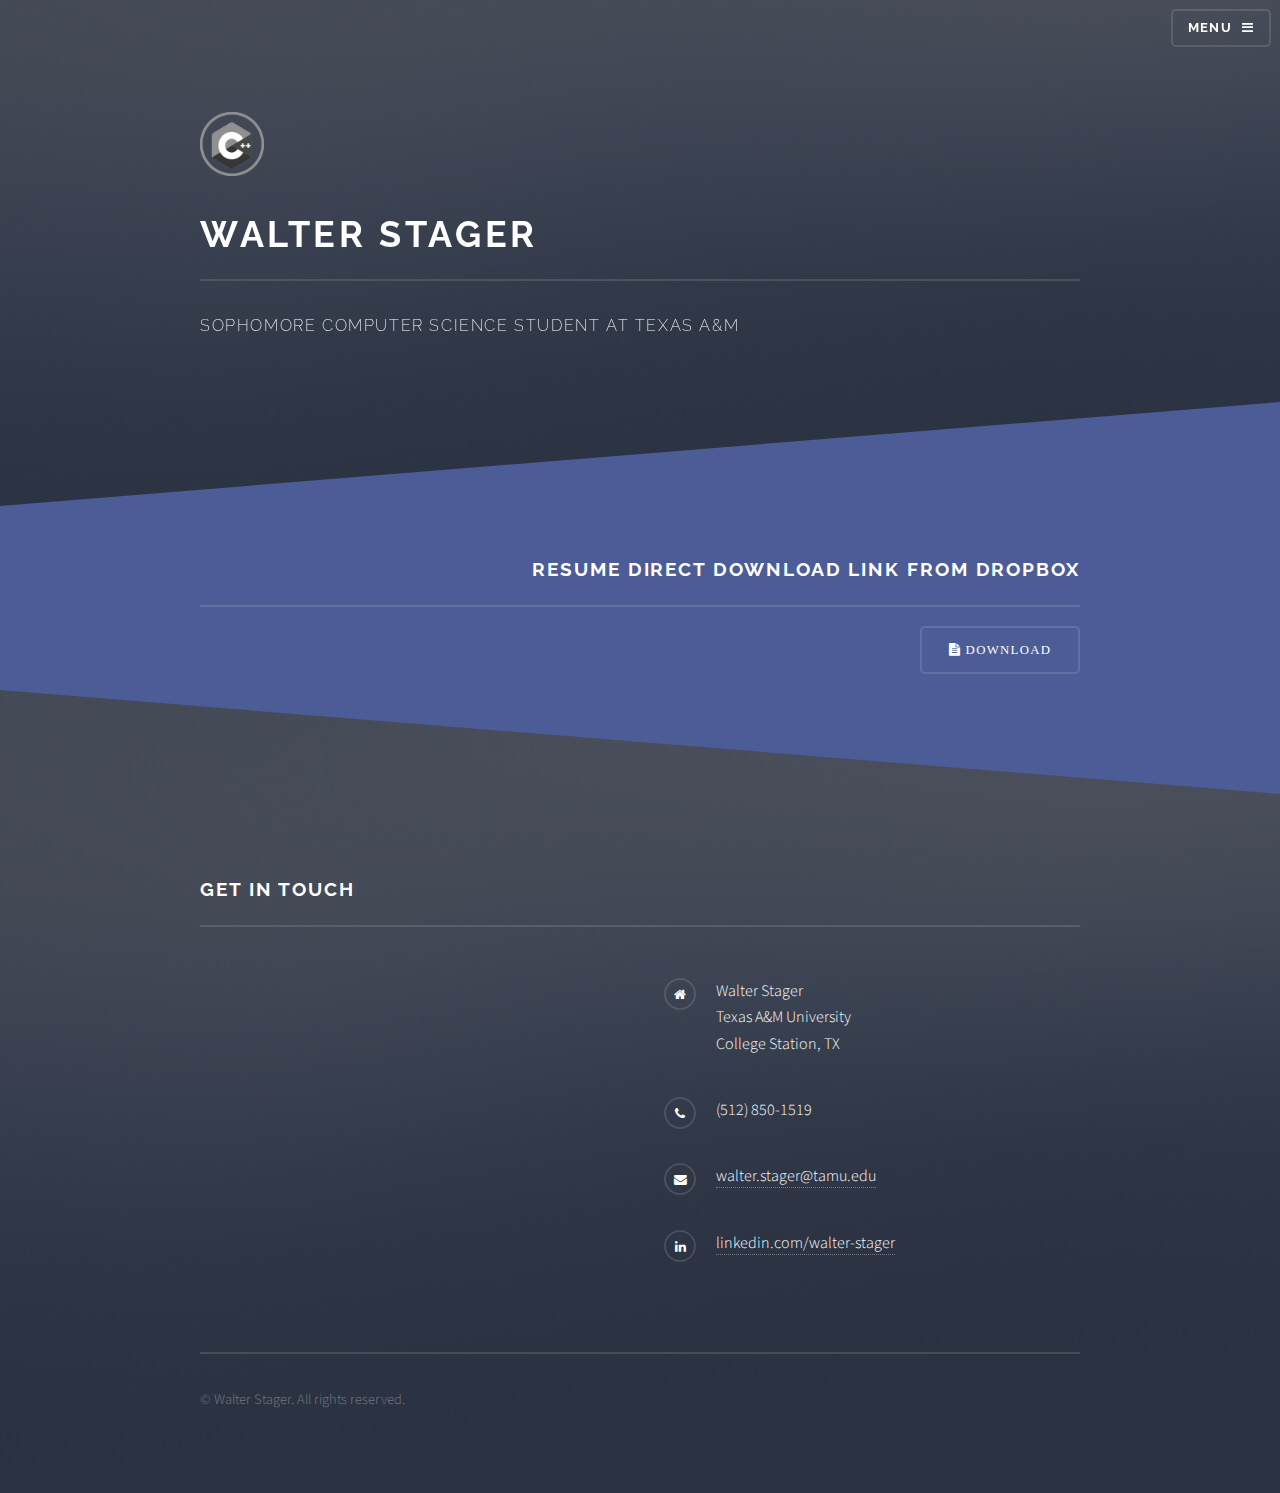
==== index.html @ 3339b9d9 "Updated for sophomore year" ====
<!DOCTYPE HTML>

<html>
	<head>
		<title>Walter Stager</title>
		<meta charset="utf-8" />
		<meta name="viewport" content="width=device-width, initial-scale=1" />
		<!--[if lte IE 8]><script src="assets/js/ie/html5shiv.js"></script><![endif]-->
		<link rel="stylesheet" href="assets/css/main.css" />
		<!--[if lte IE 9]><link rel="stylesheet" href="assets/css/ie9.css" /><![endif]-->
		<!--[if lte IE 8]><link rel="stylesheet" href="assets/css/ie8.css" /><![endif]-->
	</head>
	<body>

		<!-- Page Wrapper -->
			<div id="page-wrapper">

				<!-- Header -->
					<header id="header" class="alt">
						<h1><a href="index.html"></a></h1>
						<nav>
							<a href="#menu">Menu</a>
						</nav>
					</header>

				<!-- Menu -->
					<nav id="menu">
						<div class="inner">
							<h2>Menu</h2>
							<ul class="links">
								<li><a href="index.html">Home</a></li>
								<li><a href="resume.html">Online Resume</a></li>
								<li><a href="pictures.html">Pictures</a></li>
								<li><a href="elements.html">Elements</a></li>
							</ul>
							<a href="#" class="close">Close</a>
						</div>
					</nav>

				<!-- Banner -->
					<section id="banner">
						<div class="inner">
							<div class="logo"><span class="image"><img src="images/icon.png" alt="" height="64" width="64" ></span></div>
							<h2>Walter Stager</h2>
							<p>Sophomore Computer Science Student at Texas A&amp;M</p>
						</div>
					</section>

				
					<!-- Wrapper -->
						<section id="wrapper"> 

						<!-- One --> 
							<section id="one" class="wrapper spotlight style1">
								<div class="inner">
									<div class="content">
										<h2 class="major">Resume direct download link from dropbox</h2>
										
										<a href="https://www.dropbox.com/s/69go8kxnrfu80gd/170811%20Resume%20W%20Stager.pdf?dl=1" class="button"> <i class="fa fa-file-text" aria-hidden="false"> Download</i></i></a>
									</div>
								</div>
						</section>


					</section>


				<!-- Footer -->
					<section id="footer">
						<div class="inner">
							<h2 class="major">Get in touch</h2>
							<p></p>
							<form method="post" action="#">
<!--								<div class="field">
									<label for="name">Name</label>
									<input type="text" name="name" id="name" />
								</div>
								<div class="field">
									<label for="email">Email</label>
									<input type="email" name="email" id="email" />
								</div>
								<div class="field">
									<label for="message">Message</label>
									<textarea name="message" id="message" rows="4"></textarea>
								</div>
								<ul class="actions">
									<li><input type="submit" value="Send Message" /></li>
								</ul>
-->
							</form>
							
							<ul class="contact">
								<li class="fa-home">
									Walter Stager<br />
									Texas A&amp;M University <br />
									College Station, TX
								</li>
								<li class="fa-phone">(512) 850-1519</li>
								<li class="fa-envelope"><a href="#">walter.stager@tamu.edu</a></li>
								<li class="fa-linkedin"><a href="https://www.linkedin.com/in/walter-stager-b5a2b713b/">linkedin.com/walter-stager</a></li>
							</ul>
							<ul class="copyright">
								<li>&copy; Walter Stager. All rights reserved.</li>
							</ul>
						</div>
					</section>

			</div>

		<!-- Scripts -->
			<script src="assets/js/skel.min.js"></script>
			<script src="assets/js/jquery.min.js"></script>
			<script src="assets/js/jquery.scrollex.min.js"></script>
			<script src="assets/js/util.js"></script>
			<!--[if lte IE 8]><script src="assets/js/ie/respond.min.js"></script><![endif]-->
			<script src="assets/js/main.js"></script>

	</body>
</html>
---- assets/css/main.css ----
@import url(font-awesome.min.css);
@import url("https://fonts.googleapis.com/css?family=Raleway:200,700|Source+Sans+Pro:300,600,300italic,600italic");

/*
	Solid State by HTML5 UP
	html5up.net | @ajlkn
	Free for personal and commercial use under the CCA 3.0 license (html5up.net/license)
*/

/* Reset */

	html, body, div, span, applet, object, iframe, h1, h2, h3, h4, h5, h6, p, blockquote, pre, a, abbr, acronym, address, big, cite, code, del, dfn, em, img, ins, kbd, q, s, samp, small, strike, strong, sub, sup, tt, var, b, u, i, center, dl, dt, dd, ol, ul, li, fieldset, form, label, legend, table, caption, tbody, tfoot, thead, tr, th, td, article, aside, canvas, details, embed, figure, figcaption, footer, header, hgroup, menu, nav, output, ruby, section, summary, time, mark, audio, video {
		margin: 0;
		padding: 0;
		border: 0;
		font-size: 100%;
		font: inherit;
		vertical-align: baseline;
	}

	article, aside, details, figcaption, figure, footer, header, hgroup, menu, nav, section {
		display: block;
	}

	body {
		line-height: 1;
	}

	ol, ul {
		list-style: none;
	}

	blockquote, q {
		quotes: none;
	}

	blockquote:before, blockquote:after, q:before, q:after {
		content: '';
		content: none;
	}

	table {
		border-collapse: collapse;
		border-spacing: 0;
	}

	body {
		-webkit-text-size-adjust: none;
	}

/* Box Model */

	*, *:before, *:after {
		-moz-box-sizing: border-box;
		-webkit-box-sizing: border-box;
		box-sizing: border-box;
	}

/* Grid */

	.row {
		border-bottom: solid 1px transparent;
		-moz-box-sizing: border-box;
		-webkit-box-sizing: border-box;
		box-sizing: border-box;
	}

	.row > * {
		float: left;
		-moz-box-sizing: border-box;
		-webkit-box-sizing: border-box;
		box-sizing: border-box;
	}

	.row:after, .row:before {
		content: '';
		display: block;
		clear: both;
		height: 0;
	}

	.row.uniform > * > :first-child {
		margin-top: 0;
	}

	.row.uniform > * > :last-child {
		margin-bottom: 0;
	}

	.row.\30 \25 > * {
		padding: 0 0 0 0em;
	}

	.row.\30 \25 {
		margin: 0 0 -1px 0em;
	}

	.row.uniform.\30 \25 > * {
		padding: 0em 0 0 0em;
	}

	.row.uniform.\30 \25 {
		margin: 0em 0 -1px 0em;
	}

	.row > * {
		padding: 0 0 0 1.75em;
	}

	.row {
		margin: 0 0 -1px -1.75em;
	}

	.row.uniform > * {
		padding: 1.75em 0 0 1.75em;
	}

	.row.uniform {
		margin: -1.75em 0 -1px -1.75em;
	}

	.row.\32 00\25 > * {
		padding: 0 0 0 3.5em;
	}

	.row.\32 00\25 {
		margin: 0 0 -1px -3.5em;
	}

	.row.uniform.\32 00\25 > * {
		padding: 3.5em 0 0 3.5em;
	}

	.row.uniform.\32 00\25 {
		margin: -3.5em 0 -1px -3.5em;
	}

	.row.\31 50\25 > * {
		padding: 0 0 0 2.625em;
	}

	.row.\31 50\25 {
		margin: 0 0 -1px -2.625em;
	}

	.row.uniform.\31 50\25 > * {
		padding: 2.625em 0 0 2.625em;
	}

	.row.uniform.\31 50\25 {
		margin: -2.625em 0 -1px -2.625em;
	}

	.row.\35 0\25 > * {
		padding: 0 0 0 0.875em;
	}

	.row.\35 0\25 {
		margin: 0 0 -1px -0.875em;
	}

	.row.uniform.\35 0\25 > * {
		padding: 0.875em 0 0 0.875em;
	}

	.row.uniform.\35 0\25 {
		margin: -0.875em 0 -1px -0.875em;
	}

	.row.\32 5\25 > * {
		padding: 0 0 0 0.4375em;
	}

	.row.\32 5\25 {
		margin: 0 0 -1px -0.4375em;
	}

	.row.uniform.\32 5\25 > * {
		padding: 0.4375em 0 0 0.4375em;
	}

	.row.uniform.\32 5\25 {
		margin: -0.4375em 0 -1px -0.4375em;
	}

	.\31 2u, .\31 2u\24 {
		width: 100%;
		clear: none;
		margin-left: 0;
	}

	.\31 1u, .\31 1u\24 {
		width: 91.6666666667%;
		clear: none;
		margin-left: 0;
	}

	.\31 0u, .\31 0u\24 {
		width: 83.3333333333%;
		clear: none;
		margin-left: 0;
	}

	.\39 u, .\39 u\24 {
		width: 75%;
		clear: none;
		margin-left: 0;
	}

	.\38 u, .\38 u\24 {
		width: 66.6666666667%;
		clear: none;
		margin-left: 0;
	}

	.\37 u, .\37 u\24 {
		width: 58.3333333333%;
		clear: none;
		margin-left: 0;
	}

	.\36 u, .\36 u\24 {
		width: 50%;
		clear: none;
		margin-left: 0;
	}

	.\35 u, .\35 u\24 {
		width: 41.6666666667%;
		clear: none;
		margin-left: 0;
	}

	.\34 u, .\34 u\24 {
		width: 33.3333333333%;
		clear: none;
		margin-left: 0;
	}

	.\33 u, .\33 u\24 {
		width: 25%;
		clear: none;
		margin-left: 0;
	}

	.\32 u, .\32 u\24 {
		width: 16.6666666667%;
		clear: none;
		margin-left: 0;
	}

	.\31 u, .\31 u\24 {
		width: 8.3333333333%;
		clear: none;
		margin-left: 0;
	}

	.\31 2u\24 + *,
	.\31 1u\24 + *,
	.\31 0u\24 + *,
	.\39 u\24 + *,
	.\38 u\24 + *,
	.\37 u\24 + *,
	.\36 u\24 + *,
	.\35 u\24 + *,
	.\34 u\24 + *,
	.\33 u\24 + *,
	.\32 u\24 + *,
	.\31 u\24 + * {
		clear: left;
	}

	.\-11u {
		margin-left: 91.66667%;
	}

	.\-10u {
		margin-left: 83.33333%;
	}

	.\-9u {
		margin-left: 75%;
	}

	.\-8u {
		margin-left: 66.66667%;
	}

	.\-7u {
		margin-left: 58.33333%;
	}

	.\-6u {
		margin-left: 50%;
	}

	.\-5u {
		margin-left: 41.66667%;
	}

	.\-4u {
		margin-left: 33.33333%;
	}

	.\-3u {
		margin-left: 25%;
	}

	.\-2u {
		margin-left: 16.66667%;
	}

	.\-1u {
		margin-left: 8.33333%;
	}

	@media screen and (max-width: 1680px) {

		.row > * {
			padding: 0 0 0 1.75em;
		}

		.row {
			margin: 0 0 -1px -1.75em;
		}

		.row.uniform > * {
			padding: 1.75em 0 0 1.75em;
		}

		.row.uniform {
			margin: -1.75em 0 -1px -1.75em;
		}

		.row.\32 00\25 > * {
			padding: 0 0 0 3.5em;
		}

		.row.\32 00\25 {
			margin: 0 0 -1px -3.5em;
		}

		.row.uniform.\32 00\25 > * {
			padding: 3.5em 0 0 3.5em;
		}

		.row.uniform.\32 00\25 {
			margin: -3.5em 0 -1px -3.5em;
		}

		.row.\31 50\25 > * {
			padding: 0 0 0 2.625em;
		}

		.row.\31 50\25 {
			margin: 0 0 -1px -2.625em;
		}

		.row.uniform.\31 50\25 > * {
			padding: 2.625em 0 0 2.625em;
		}

		.row.uniform.\31 50\25 {
			margin: -2.625em 0 -1px -2.625em;
		}

		.row.\35 0\25 > * {
			padding: 0 0 0 0.875em;
		}

		.row.\35 0\25 {
			margin: 0 0 -1px -0.875em;
		}

		.row.uniform.\35 0\25 > * {
			padding: 0.875em 0 0 0.875em;
		}

		.row.uniform.\35 0\25 {
			margin: -0.875em 0 -1px -0.875em;
		}

		.row.\32 5\25 > * {
			padding: 0 0 0 0.4375em;
		}

		.row.\32 5\25 {
			margin: 0 0 -1px -0.4375em;
		}

		.row.uniform.\32 5\25 > * {
			padding: 0.4375em 0 0 0.4375em;
		}

		.row.uniform.\32 5\25 {
			margin: -0.4375em 0 -1px -0.4375em;
		}

		.\31 2u\28xlarge\29, .\31 2u\24\28xlarge\29 {
			width: 100%;
			clear: none;
			margin-left: 0;
		}

		.\31 1u\28xlarge\29, .\31 1u\24\28xlarge\29 {
			width: 91.6666666667%;
			clear: none;
			margin-left: 0;
		}

		.\31 0u\28xlarge\29, .\31 0u\24\28xlarge\29 {
			width: 83.3333333333%;
			clear: none;
			margin-left: 0;
		}

		.\39 u\28xlarge\29, .\39 u\24\28xlarge\29 {
			width: 75%;
			clear: none;
			margin-left: 0;
		}

		.\38 u\28xlarge\29, .\38 u\24\28xlarge\29 {
			width: 66.6666666667%;
			clear: none;
			margin-left: 0;
		}

		.\37 u\28xlarge\29, .\37 u\24\28xlarge\29 {
			width: 58.3333333333%;
			clear: none;
			margin-left: 0;
		}

		.\36 u\28xlarge\29, .\36 u\24\28xlarge\29 {
			width: 50%;
			clear: none;
			margin-left: 0;
		}

		.\35 u\28xlarge\29, .\35 u\24\28xlarge\29 {
			width: 41.6666666667%;
			clear: none;
			margin-left: 0;
		}

		.\34 u\28xlarge\29, .\34 u\24\28xlarge\29 {
			width: 33.3333333333%;
			clear: none;
			margin-left: 0;
		}

		.\33 u\28xlarge\29, .\33 u\24\28xlarge\29 {
			width: 25%;
			clear: none;
			margin-left: 0;
		}

		.\32 u\28xlarge\29, .\32 u\24\28xlarge\29 {
			width: 16.6666666667%;
			clear: none;
			margin-left: 0;
		}

		.\31 u\28xlarge\29, .\31 u\24\28xlarge\29 {
			width: 8.3333333333%;
			clear: none;
			margin-left: 0;
		}

		.\31 2u\24\28xlarge\29 + *,
		.\31 1u\24\28xlarge\29 + *,
		.\31 0u\24\28xlarge\29 + *,
		.\39 u\24\28xlarge\29 + *,
		.\38 u\24\28xlarge\29 + *,
		.\37 u\24\28xlarge\29 + *,
		.\36 u\24\28xlarge\29 + *,
		.\35 u\24\28xlarge\29 + *,
		.\34 u\24\28xlarge\29 + *,
		.\33 u\24\28xlarge\29 + *,
		.\32 u\24\28xlarge\29 + *,
		.\31 u\24\28xlarge\29 + * {
			clear: left;
		}

		.\-11u\28xlarge\29 {
			margin-left: 91.66667%;
		}

		.\-10u\28xlarge\29 {
			margin-left: 83.33333%;
		}

		.\-9u\28xlarge\29 {
			margin-left: 75%;
		}

		.\-8u\28xlarge\29 {
			margin-left: 66.66667%;
		}

		.\-7u\28xlarge\29 {
			margin-left: 58.33333%;
		}

		.\-6u\28xlarge\29 {
			margin-left: 50%;
		}

		.\-5u\28xlarge\29 {
			margin-left: 41.66667%;
		}

		.\-4u\28xlarge\29 {
			margin-left: 33.33333%;
		}

		.\-3u\28xlarge\29 {
			margin-left: 25%;
		}

		.\-2u\28xlarge\29 {
			margin-left: 16.66667%;
		}

		.\-1u\28xlarge\29 {
			margin-left: 8.33333%;
		}

	}

	@media screen and (max-width: 1280px) {

		.row > * {
			padding: 0 0 0 1.75em;
		}

		.row {
			margin: 0 0 -1px -1.75em;
		}

		.row.uniform > * {
			padding: 1.75em 0 0 1.75em;
		}

		.row.uniform {
			margin: -1.75em 0 -1px -1.75em;
		}

		.row.\32 00\25 > * {
			padding: 0 0 0 3.5em;
		}

		.row.\32 00\25 {
			margin: 0 0 -1px -3.5em;
		}

		.row.uniform.\32 00\25 > * {
			padding: 3.5em 0 0 3.5em;
		}

		.row.uniform.\32 00\25 {
			margin: -3.5em 0 -1px -3.5em;
		}

		.row.\31 50\25 > * {
			padding: 0 0 0 2.625em;
		}

		.row.\31 50\25 {
			margin: 0 0 -1px -2.625em;
		}

		.row.uniform.\31 50\25 > * {
			padding: 2.625em 0 0 2.625em;
		}

		.row.uniform.\31 50\25 {
			margin: -2.625em 0 -1px -2.625em;
		}

		.row.\35 0\25 > * {
			padding: 0 0 0 0.875em;
		}

		.row.\35 0\25 {
			margin: 0 0 -1px -0.875em;
		}

		.row.uniform.\35 0\25 > * {
			padding: 0.875em 0 0 0.875em;
		}

		.row.uniform.\35 0\25 {
			margin: -0.875em 0 -1px -0.875em;
		}

		.row.\32 5\25 > * {
			padding: 0 0 0 0.4375em;
		}

		.row.\32 5\25 {
			margin: 0 0 -1px -0.4375em;
		}

		.row.uniform.\32 5\25 > * {
			padding: 0.4375em 0 0 0.4375em;
		}

		.row.uniform.\32 5\25 {
			margin: -0.4375em 0 -1px -0.4375em;
		}

		.\31 2u\28large\29, .\31 2u\24\28large\29 {
			width: 100%;
			clear: none;
			margin-left: 0;
		}

		.\31 1u\28large\29, .\31 1u\24\28large\29 {
			width: 91.6666666667%;
			clear: none;
			margin-left: 0;
		}

		.\31 0u\28large\29, .\31 0u\24\28large\29 {
			width: 83.3333333333%;
			clear: none;
			margin-left: 0;
		}

		.\39 u\28large\29, .\39 u\24\28large\29 {
			width: 75%;
			clear: none;
			margin-left: 0;
		}

		.\38 u\28large\29, .\38 u\24\28large\29 {
			width: 66.6666666667%;
			clear: none;
			margin-left: 0;
		}

		.\37 u\28large\29, .\37 u\24\28large\29 {
			width: 58.3333333333%;
			clear: none;
			margin-left: 0;
		}

		.\36 u\28large\29, .\36 u\24\28large\29 {
			width: 50%;
			clear: none;
			margin-left: 0;
		}

		.\35 u\28large\29, .\35 u\24\28large\29 {
			width: 41.6666666667%;
			clear: none;
			margin-left: 0;
		}

		.\34 u\28large\29, .\34 u\24\28large\29 {
			width: 33.3333333333%;
			clear: none;
			margin-left: 0;
		}

		.\33 u\28large\29, .\33 u\24\28large\29 {
			width: 25%;
			clear: none;
			margin-left: 0;
		}

		.\32 u\28large\29, .\32 u\24\28large\29 {
			width: 16.6666666667%;
			clear: none;
			margin-left: 0;
		}

		.\31 u\28large\29, .\31 u\24\28large\29 {
			width: 8.3333333333%;
			clear: none;
			margin-left: 0;
		}

		.\31 2u\24\28large\29 + *,
		.\31 1u\24\28large\29 + *,
		.\31 0u\24\28large\29 + *,
		.\39 u\24\28large\29 + *,
		.\38 u\24\28large\29 + *,
		.\37 u\24\28large\29 + *,
		.\36 u\24\28large\29 + *,
		.\35 u\24\28large\29 + *,
		.\34 u\24\28large\29 + *,
		.\33 u\24\28large\29 + *,
		.\32 u\24\28large\29 + *,
		.\31 u\24\28large\29 + * {
			clear: left;
		}

		.\-11u\28large\29 {
			margin-left: 91.66667%;
		}

		.\-10u\28large\29 {
			margin-left: 83.33333%;
		}

		.\-9u\28large\29 {
			margin-left: 75%;
		}

		.\-8u\28large\29 {
			margin-left: 66.66667%;
		}

		.\-7u\28large\29 {
			margin-left: 58.33333%;
		}

		.\-6u\28large\29 {
			margin-left: 50%;
		}

		.\-5u\28large\29 {
			margin-left: 41.66667%;
		}

		.\-4u\28large\29 {
			margin-left: 33.33333%;
		}

		.\-3u\28large\29 {
			margin-left: 25%;
		}

		.\-2u\28large\29 {
			margin-left: 16.66667%;
		}

		.\-1u\28large\29 {
			margin-left: 8.33333%;
		}

	}

	@media screen and (max-width: 980px) {

		.row > * {
			padding: 0 0 0 1.75em;
		}

		.row {
			margin: 0 0 -1px -1.75em;
		}

		.row.uniform > * {
			padding: 1.75em 0 0 1.75em;
		}

		.row.uniform {
			margin: -1.75em 0 -1px -1.75em;
		}

		.row.\32 00\25 > * {
			padding: 0 0 0 3.5em;
		}

		.row.\32 00\25 {
			margin: 0 0 -1px -3.5em;
		}

		.row.uniform.\32 00\25 > * {
			padding: 3.5em 0 0 3.5em;
		}

		.row.uniform.\32 00\25 {
			margin: -3.5em 0 -1px -3.5em;
		}

		.row.\31 50\25 > * {
			padding: 0 0 0 2.625em;
		}

		.row.\31 50\25 {
			margin: 0 0 -1px -2.625em;
		}

		.row.uniform.\31 50\25 > * {
			padding: 2.625em 0 0 2.625em;
		}

		.row.uniform.\31 50\25 {
			margin: -2.625em 0 -1px -2.625em;
		}

		.row.\35 0\25 > * {
			padding: 0 0 0 0.875em;
		}

		.row.\35 0\25 {
			margin: 0 0 -1px -0.875em;
		}

		.row.uniform.\35 0\25 > * {
			padding: 0.875em 0 0 0.875em;
		}

		.row.uniform.\35 0\25 {
			margin: -0.875em 0 -1px -0.875em;
		}

		.row.\32 5\25 > * {
			padding: 0 0 0 0.4375em;
		}

		.row.\32 5\25 {
			margin: 0 0 -1px -0.4375em;
		}

		.row.uniform.\32 5\25 > * {
			padding: 0.4375em 0 0 0.4375em;
		}

		.row.uniform.\32 5\25 {
			margin: -0.4375em 0 -1px -0.4375em;
		}

		.\31 2u\28medium\29, .\31 2u\24\28medium\29 {
			width: 100%;
			clear: none;
			margin-left: 0;
		}

		.\31 1u\28medium\29, .\31 1u\24\28medium\29 {
			width: 91.6666666667%;
			clear: none;
			margin-left: 0;
		}

		.\31 0u\28medium\29, .\31 0u\24\28medium\29 {
			width: 83.3333333333%;
			clear: none;
			margin-left: 0;
		}

		.\39 u\28medium\29, .\39 u\24\28medium\29 {
			width: 75%;
			clear: none;
			margin-left: 0;
		}

		.\38 u\28medium\29, .\38 u\24\28medium\29 {
			width: 66.6666666667%;
			clear: none;
			margin-left: 0;
		}

		.\37 u\28medium\29, .\37 u\24\28medium\29 {
			width: 58.3333333333%;
			clear: none;
			margin-left: 0;
		}

		.\36 u\28medium\29, .\36 u\24\28medium\29 {
			width: 50%;
			clear: none;
			margin-left: 0;
		}

		.\35 u\28medium\29, .\35 u\24\28medium\29 {
			width: 41.6666666667%;
			clear: none;
			margin-left: 0;
		}

		.\34 u\28medium\29, .\34 u\24\28medium\29 {
			width: 33.3333333333%;
			clear: none;
			margin-left: 0;
		}

		.\33 u\28medium\29, .\33 u\24\28medium\29 {
			width: 25%;
			clear: none;
			margin-left: 0;
		}

		.\32 u\28medium\29, .\32 u\24\28medium\29 {
			width: 16.6666666667%;
			clear: none;
			margin-left: 0;
		}

		.\31 u\28medium\29, .\31 u\24\28medium\29 {
			width: 8.3333333333%;
			clear: none;
			margin-left: 0;
		}

		.\31 2u\24\28medium\29 + *,
		.\31 1u\24\28medium\29 + *,
		.\31 0u\24\28medium\29 + *,
		.\39 u\24\28medium\29 + *,
		.\38 u\24\28medium\29 + *,
		.\37 u\24\28medium\29 + *,
		.\36 u\24\28medium\29 + *,
		.\35 u\24\28medium\29 + *,
		.\34 u\24\28medium\29 + *,
		.\33 u\24\28medium\29 + *,
		.\32 u\24\28medium\29 + *,
		.\31 u\24\28medium\29 + * {
			clear: left;
		}

		.\-11u\28medium\29 {
			margin-left: 91.66667%;
		}

		.\-10u\28medium\29 {
			margin-left: 83.33333%;
		}

		.\-9u\28medium\29 {
			margin-left: 75%;
		}

		.\-8u\28medium\29 {
			margin-left: 66.66667%;
		}

		.\-7u\28medium\29 {
			margin-left: 58.33333%;
		}

		.\-6u\28medium\29 {
			margin-left: 50%;
		}

		.\-5u\28medium\29 {
			margin-left: 41.66667%;
		}

		.\-4u\28medium\29 {
			margin-left: 33.33333%;
		}

		.\-3u\28medium\29 {
			margin-left: 25%;
		}

		.\-2u\28medium\29 {
			margin-left: 16.66667%;
		}

		.\-1u\28medium\29 {
			margin-left: 8.33333%;
		}

	}

	@media screen and (max-width: 736px) {

		.row > * {
			padding: 0 0 0 1.25em;
		}

		.row {
			margin: 0 0 -1px -1.25em;
		}

		.row.uniform > * {
			padding: 1.25em 0 0 1.25em;
		}

		.row.uniform {
			margin: -1.25em 0 -1px -1.25em;
		}

		.row.\32 00\25 > * {
			padding: 0 0 0 2.5em;
		}

		.row.\32 00\25 {
			margin: 0 0 -1px -2.5em;
		}

		.row.uniform.\32 00\25 > * {
			padding: 2.5em 0 0 2.5em;
		}

		.row.uniform.\32 00\25 {
			margin: -2.5em 0 -1px -2.5em;
		}

		.row.\31 50\25 > * {
			padding: 0 0 0 1.875em;
		}

		.row.\31 50\25 {
			margin: 0 0 -1px -1.875em;
		}

		.row.uniform.\31 50\25 > * {
			padding: 1.875em 0 0 1.875em;
		}

		.row.uniform.\31 50\25 {
			margin: -1.875em 0 -1px -1.875em;
		}

		.row.\35 0\25 > * {
			padding: 0 0 0 0.625em;
		}

		.row.\35 0\25 {
			margin: 0 0 -1px -0.625em;
		}

		.row.uniform.\35 0\25 > * {
			padding: 0.625em 0 0 0.625em;
		}

		.row.uniform.\35 0\25 {
			margin: -0.625em 0 -1px -0.625em;
		}

		.row.\32 5\25 > * {
			padding: 0 0 0 0.3125em;
		}

		.row.\32 5\25 {
			margin: 0 0 -1px -0.3125em;
		}

		.row.uniform.\32 5\25 > * {
			padding: 0.3125em 0 0 0.3125em;
		}

		.row.uniform.\32 5\25 {
			margin: -0.3125em 0 -1px -0.3125em;
		}

		.\31 2u\28small\29, .\31 2u\24\28small\29 {
			width: 100%;
			clear: none;
			margin-left: 0;
		}

		.\31 1u\28small\29, .\31 1u\24\28small\29 {
			width: 91.6666666667%;
			clear: none;
			margin-left: 0;
		}

		.\31 0u\28small\29, .\31 0u\24\28small\29 {
			width: 83.3333333333%;
			clear: none;
			margin-left: 0;
		}

		.\39 u\28small\29, .\39 u\24\28small\29 {
			width: 75%;
			clear: none;
			margin-left: 0;
		}

		.\38 u\28small\29, .\38 u\24\28small\29 {
			width: 66.6666666667%;
			clear: none;
			margin-left: 0;
		}

		.\37 u\28small\29, .\37 u\24\28small\29 {
			width: 58.3333333333%;
			clear: none;
			margin-left: 0;
		}

		.\36 u\28small\29, .\36 u\24\28small\29 {
			width: 50%;
			clear: none;
			margin-left: 0;
		}

		.\35 u\28small\29, .\35 u\24\28small\29 {
			width: 41.6666666667%;
			clear: none;
			margin-left: 0;
		}

		.\34 u\28small\29, .\34 u\24\28small\29 {
			width: 33.3333333333%;
			clear: none;
			margin-left: 0;
		}

		.\33 u\28small\29, .\33 u\24\28small\29 {
			width: 25%;
			clear: none;
			margin-left: 0;
		}

		.\32 u\28small\29, .\32 u\24\28small\29 {
			width: 16.6666666667%;
			clear: none;
			margin-left: 0;
		}

		.\31 u\28small\29, .\31 u\24\28small\29 {
			width: 8.3333333333%;
			clear: none;
			margin-left: 0;
		}

		.\31 2u\24\28small\29 + *,
		.\31 1u\24\28small\29 + *,
		.\31 0u\24\28small\29 + *,
		.\39 u\24\28small\29 + *,
		.\38 u\24\28small\29 + *,
		.\37 u\24\28small\29 + *,
		.\36 u\24\28small\29 + *,
		.\35 u\24\28small\29 + *,
		.\34 u\24\28small\29 + *,
		.\33 u\24\28small\29 + *,
		.\32 u\24\28small\29 + *,
		.\31 u\24\28small\29 + * {
			clear: left;
		}

		.\-11u\28small\29 {
			margin-left: 91.66667%;
		}

		.\-10u\28small\29 {
			margin-left: 83.33333%;
		}

		.\-9u\28small\29 {
			margin-left: 75%;
		}

		.\-8u\28small\29 {
			margin-left: 66.66667%;
		}

		.\-7u\28small\29 {
			margin-left: 58.33333%;
		}

		.\-6u\28small\29 {
			margin-left: 50%;
		}

		.\-5u\28small\29 {
			margin-left: 41.66667%;
		}

		.\-4u\28small\29 {
			margin-left: 33.33333%;
		}

		.\-3u\28small\29 {
			margin-left: 25%;
		}

		.\-2u\28small\29 {
			margin-left: 16.66667%;
		}

		.\-1u\28small\29 {
			margin-left: 8.33333%;
		}

	}

	@media screen and (max-width: 640px) {

		.row > * {
			padding: 0 0 0 1.25em;
		}

		.row {
			margin: 0 0 -1px -1.25em;
		}

		.row.uniform > * {
			padding: 1.25em 0 0 1.25em;
		}

		.row.uniform {
			margin: -1.25em 0 -1px -1.25em;
		}

		.row.\32 00\25 > * {
			padding: 0 0 0 2.5em;
		}

		.row.\32 00\25 {
			margin: 0 0 -1px -2.5em;
		}

		.row.uniform.\32 00\25 > * {
			padding: 2.5em 0 0 2.5em;
		}

		.row.uniform.\32 00\25 {
			margin: -2.5em 0 -1px -2.5em;
		}

		.row.\31 50\25 > * {
			padding: 0 0 0 1.875em;
		}

		.row.\31 50\25 {
			margin: 0 0 -1px -1.875em;
		}

		.row.uniform.\31 50\25 > * {
			padding: 1.875em 0 0 1.875em;
		}

		.row.uniform.\31 50\25 {
			margin: -1.875em 0 -1px -1.875em;
		}

		.row.\35 0\25 > * {
			padding: 0 0 0 0.625em;
		}

		.row.\35 0\25 {
			margin: 0 0 -1px -0.625em;
		}

		.row.uniform.\35 0\25 > * {
			padding: 0.625em 0 0 0.625em;
		}

		.row.uniform.\35 0\25 {
			margin: -0.625em 0 -1px -0.625em;
		}

		.row.\32 5\25 > * {
			padding: 0 0 0 0.3125em;
		}

		.row.\32 5\25 {
			margin: 0 0 -1px -0.3125em;
		}

		.row.uniform.\32 5\25 > * {
			padding: 0.3125em 0 0 0.3125em;
		}

		.row.uniform.\32 5\25 {
			margin: -0.3125em 0 -1px -0.3125em;
		}

		.\31 2u\28xsmall\29, .\31 2u\24\28xsmall\29 {
			width: 100%;
			clear: none;
			margin-left: 0;
		}

		.\31 1u\28xsmall\29, .\31 1u\24\28xsmall\29 {
			width: 91.6666666667%;
			clear: none;
			margin-left: 0;
		}

		.\31 0u\28xsmall\29, .\31 0u\24\28xsmall\29 {
			width: 83.3333333333%;
			clear: none;
			margin-left: 0;
		}

		.\39 u\28xsmall\29, .\39 u\24\28xsmall\29 {
			width: 75%;
			clear: none;
			margin-left: 0;
		}

		.\38 u\28xsmall\29, .\38 u\24\28xsmall\29 {
			width: 66.6666666667%;
			clear: none;
			margin-left: 0;
		}

		.\37 u\28xsmall\29, .\37 u\24\28xsmall\29 {
			width: 58.3333333333%;
			clear: none;
			margin-left: 0;
		}

		.\36 u\28xsmall\29, .\36 u\24\28xsmall\29 {
			width: 50%;
			clear: none;
			margin-left: 0;
		}

		.\35 u\28xsmall\29, .\35 u\24\28xsmall\29 {
			width: 41.6666666667%;
			clear: none;
			margin-left: 0;
		}

		.\34 u\28xsmall\29, .\34 u\24\28xsmall\29 {
			width: 33.3333333333%;
			clear: none;
			margin-left: 0;
		}

		.\33 u\28xsmall\29, .\33 u\24\28xsmall\29 {
			width: 25%;
			clear: none;
			margin-left: 0;
		}

		.\32 u\28xsmall\29, .\32 u\24\28xsmall\29 {
			width: 16.6666666667%;
			clear: none;
			margin-left: 0;
		}

		.\31 u\28xsmall\29, .\31 u\24\28xsmall\29 {
			width: 8.3333333333%;
			clear: none;
			margin-left: 0;
		}

		.\31 2u\24\28xsmall\29 + *,
		.\31 1u\24\28xsmall\29 + *,
		.\31 0u\24\28xsmall\29 + *,
		.\39 u\24\28xsmall\29 + *,
		.\38 u\24\28xsmall\29 + *,
		.\37 u\24\28xsmall\29 + *,
		.\36 u\24\28xsmall\29 + *,
		.\35 u\24\28xsmall\29 + *,
		.\34 u\24\28xsmall\29 + *,
		.\33 u\24\28xsmall\29 + *,
		.\32 u\24\28xsmall\29 + *,
		.\31 u\24\28xsmall\29 + * {
			clear: left;
		}

		.\-11u\28xsmall\29 {
			margin-left: 91.66667%;
		}

		.\-10u\28xsmall\29 {
			margin-left: 83.33333%;
		}

		.\-9u\28xsmall\29 {
			margin-left: 75%;
		}

		.\-8u\28xsmall\29 {
			margin-left: 66.66667%;
		}

		.\-7u\28xsmall\29 {
			margin-left: 58.33333%;
		}

		.\-6u\28xsmall\29 {
			margin-left: 50%;
		}

		.\-5u\28xsmall\29 {
			margin-left: 41.66667%;
		}

		.\-4u\28xsmall\29 {
			margin-left: 33.33333%;
		}

		.\-3u\28xsmall\29 {
			margin-left: 25%;
		}

		.\-2u\28xsmall\29 {
			margin-left: 16.66667%;
		}

		.\-1u\28xsmall\29 {
			margin-left: 8.33333%;
		}

	}

	@media screen and (max-width: 360px) {

		.row > * {
			padding: 0 0 0 1.25em;
		}

		.row {
			margin: 0 0 -1px -1.25em;
		}

		.row.uniform > * {
			padding: 1.25em 0 0 1.25em;
		}

		.row.uniform {
			margin: -1.25em 0 -1px -1.25em;
		}

		.row.\32 00\25 > * {
			padding: 0 0 0 2.5em;
		}

		.row.\32 00\25 {
			margin: 0 0 -1px -2.5em;
		}

		.row.uniform.\32 00\25 > * {
			padding: 2.5em 0 0 2.5em;
		}

		.row.uniform.\32 00\25 {
			margin: -2.5em 0 -1px -2.5em;
		}

		.row.\31 50\25 > * {
			padding: 0 0 0 1.875em;
		}

		.row.\31 50\25 {
			margin: 0 0 -1px -1.875em;
		}

		.row.uniform.\31 50\25 > * {
			padding: 1.875em 0 0 1.875em;
		}

		.row.uniform.\31 50\25 {
			margin: -1.875em 0 -1px -1.875em;
		}

		.row.\35 0\25 > * {
			padding: 0 0 0 0.625em;
		}

		.row.\35 0\25 {
			margin: 0 0 -1px -0.625em;
		}

		.row.uniform.\35 0\25 > * {
			padding: 0.625em 0 0 0.625em;
		}

		.row.uniform.\35 0\25 {
			margin: -0.625em 0 -1px -0.625em;
		}

		.row.\32 5\25 > * {
			padding: 0 0 0 0.3125em;
		}

		.row.\32 5\25 {
			margin: 0 0 -1px -0.3125em;
		}

		.row.uniform.\32 5\25 > * {
			padding: 0.3125em 0 0 0.3125em;
		}

		.row.uniform.\32 5\25 {
			margin: -0.3125em 0 -1px -0.3125em;
		}

		.\31 2u\28xxsmall\29, .\31 2u\24\28xxsmall\29 {
			width: 100%;
			clear: none;
			margin-left: 0;
		}

		.\31 1u\28xxsmall\29, .\31 1u\24\28xxsmall\29 {
			width: 91.6666666667%;
			clear: none;
			margin-left: 0;
		}

		.\31 0u\28xxsmall\29, .\31 0u\24\28xxsmall\29 {
			width: 83.3333333333%;
			clear: none;
			margin-left: 0;
		}

		.\39 u\28xxsmall\29, .\39 u\24\28xxsmall\29 {
			width: 75%;
			clear: none;
			margin-left: 0;
		}

		.\38 u\28xxsmall\29, .\38 u\24\28xxsmall\29 {
			width: 66.6666666667%;
			clear: none;
			margin-left: 0;
		}

		.\37 u\28xxsmall\29, .\37 u\24\28xxsmall\29 {
			width: 58.3333333333%;
			clear: none;
			margin-left: 0;
		}

		.\36 u\28xxsmall\29, .\36 u\24\28xxsmall\29 {
			width: 50%;
			clear: none;
			margin-left: 0;
		}

		.\35 u\28xxsmall\29, .\35 u\24\28xxsmall\29 {
			width: 41.6666666667%;
			clear: none;
			margin-left: 0;
		}

		.\34 u\28xxsmall\29, .\34 u\24\28xxsmall\29 {
			width: 33.3333333333%;
			clear: none;
			margin-left: 0;
		}

		.\33 u\28xxsmall\29, .\33 u\24\28xxsmall\29 {
			width: 25%;
			clear: none;
			margin-left: 0;
		}

		.\32 u\28xxsmall\29, .\32 u\24\28xxsmall\29 {
			width: 16.6666666667%;
			clear: none;
			margin-left: 0;
		}

		.\31 u\28xxsmall\29, .\31 u\24\28xxsmall\29 {
			width: 8.3333333333%;
			clear: none;
			margin-left: 0;
		}

		.\31 2u\24\28xxsmall\29 + *,
		.\31 1u\24\28xxsmall\29 + *,
		.\31 0u\24\28xxsmall\29 + *,
		.\39 u\24\28xxsmall\29 + *,
		.\38 u\24\28xxsmall\29 + *,
		.\37 u\24\28xxsmall\29 + *,
		.\36 u\24\28xxsmall\29 + *,
		.\35 u\24\28xxsmall\29 + *,
		.\34 u\24\28xxsmall\29 + *,
		.\33 u\24\28xxsmall\29 + *,
		.\32 u\24\28xxsmall\29 + *,
		.\31 u\24\28xxsmall\29 + * {
			clear: left;
		}

		.\-11u\28xxsmall\29 {
			margin-left: 91.66667%;
		}

		.\-10u\28xxsmall\29 {
			margin-left: 83.33333%;
		}

		.\-9u\28xxsmall\29 {
			margin-left: 75%;
		}

		.\-8u\28xxsmall\29 {
			margin-left: 66.66667%;
		}

		.\-7u\28xxsmall\29 {
			margin-left: 58.33333%;
		}

		.\-6u\28xxsmall\29 {
			margin-left: 50%;
		}

		.\-5u\28xxsmall\29 {
			margin-left: 41.66667%;
		}

		.\-4u\28xxsmall\29 {
			margin-left: 33.33333%;
		}

		.\-3u\28xxsmall\29 {
			margin-left: 25%;
		}

		.\-2u\28xxsmall\29 {
			margin-left: 16.66667%;
		}

		.\-1u\28xxsmall\29 {
			margin-left: 8.33333%;
		}

	}

/* Basic */

	@-ms-viewport {
		width: device-width;
	}

	body {
		-ms-overflow-style: scrollbar;
	}

	@media screen and (max-width: 640px) {

		html, body {
			min-width: 320px;
		}

	}

	body {
		background-color: #2e3141;
		background-image: linear-gradient(to top, rgba(46, 49, 65, 0.8), rgba(46, 49, 65, 0.8)), url("../../images/bg.jpg");
		background-size: auto, cover;
		background-attachment: fixed, fixed;
		background-position: center, center;
	}

		body.is-loading *, body.is-loading *:before, body.is-loading *:after {
			-moz-animation: none !important;
			-webkit-animation: none !important;
			-ms-animation: none !important;
			animation: none !important;
			-moz-transition: none !important;
			-webkit-transition: none !important;
			-ms-transition: none !important;
			transition: none !important;
		}

/* Type */

	body, input, select, textarea {
		color: #ffffff;
		font-family: "Source Sans Pro", Helvetica, sans-serif;
		font-size: 16.5pt;
		font-weight: 300;
		line-height: 1.65;
	}

		@media screen and (max-width: 1680px) {

			body, input, select, textarea {
				font-size: 13pt;
			}

		}

		@media screen and (max-width: 1280px) {

			body, input, select, textarea {
				font-size: 12pt;
			}

		}

		@media screen and (max-width: 980px) {

			body, input, select, textarea {
				font-size: 12pt;
			}

		}

		@media screen and (max-width: 736px) {

			body, input, select, textarea {
				font-size: 12pt;
			}

		}

		@media screen and (max-width: 640px) {

			body, input, select, textarea {
				font-size: 12pt;
			}

		}

	a {
		-moz-transition: color 0.2s ease-in-out, border-bottom-color 0.2s ease-in-out;
		-webkit-transition: color 0.2s ease-in-out, border-bottom-color 0.2s ease-in-out;
		-ms-transition: color 0.2s ease-in-out, border-bottom-color 0.2s ease-in-out;
		transition: color 0.2s ease-in-out, border-bottom-color 0.2s ease-in-out;
		border-bottom: dotted 1px rgba(255, 255, 255, 0.35);
		color: #ffffff;
		text-decoration: none;
	}

		a:hover {
			border-bottom-color: transparent;
			color: #ffffff !important;
		}

		a.special:not(.button) {
			text-decoration: none;
			border-bottom: 0;
			display: block;
			font-family: Raleway, Helvetica, sans-serif;
			font-size: 0.8em;
			font-weight: 700;
			letter-spacing: 0.1em;
			margin: 0 0 2em 0;
			text-transform: uppercase;
		}

			a.special:not(.button):before {
				-moz-osx-font-smoothing: grayscale;
				-webkit-font-smoothing: antialiased;
				font-family: FontAwesome;
				font-style: normal;
				font-weight: normal;
				text-transform: none !important;
			}

			a.special:not(.button):before {
				-moz-transition: background-color 0.2s ease-in-out;
				-webkit-transition: background-color 0.2s ease-in-out;
				-ms-transition: background-color 0.2s ease-in-out;
				transition: background-color 0.2s ease-in-out;
				border-radius: 100%;
				border: solid 2px rgba(255, 255, 255, 0.125);
				content: '\f105';
				display: inline-block;
				font-size: 1.25em;
				height: 2em;
				line-height: 1.65em;
				margin-right: 0.85em;
				text-align: center;
				text-indent: 0.15em;
				vertical-align: middle;
				width: 2em;
			}

			a.special:not(.button):hover:before {
				background-color: rgba(255, 255, 255, 0.025);
			}

			a.special:not(.button):active:before {
				background-color: rgba(255, 255, 255, 0.075);
			}

	strong, b {
		color: #ffffff;
		font-weight: 600;
	}

	em, i {
		font-style: italic;
	}

	p {
		margin: 0 0 2em 0;
	}

	h1, h2, h3, h4, h5, h6 {
		color: #ffffff;
		font-family: Raleway, Helvetica, sans-serif;
		font-weight: 700;
		letter-spacing: 0.1em;
		margin: 0 0 1em 0;
		text-transform: uppercase;
	}

		h1 a, h2 a, h3 a, h4 a, h5 a, h6 a {
			color: inherit;
			text-decoration: none;
		}

		h1 span, h2 span, h3 span, h4 span, h5 span, h6 span {
			font-weight: 200;
		}

		h1.major, h2.major, h3.major, h4.major, h5.major, h6.major {
			padding-bottom: 1em;
			border-bottom: solid 2px rgba(255, 255, 255, 0.125);
		}

	h2 {
		font-size: 1.2em;
	}

	h3 {
		font-size: 0.9em;
	}

	h4 {
		font-size: 0.7em;
	}

	h5 {
		font-size: 0.7em;
	}

	h6 {
		font-size: 0.7em;
	}

	@media screen and (max-width: 736px) {

		h2 {
			font-size: 1em;
		}

		h3 {
			font-size: 0.8em;
		}

	}

	sub {
		font-size: 0.8em;
		position: relative;
		top: 0.5em;
	}

	sup {
		font-size: 0.8em;
		position: relative;
		top: -0.5em;
	}

	blockquote {
		border-left: solid 4px rgba(255, 255, 255, 0.125);
		font-style: italic;
		margin: 0 0 2em 0;
		padding: 0.5em 0 0.5em 2em;
	}

	code {
		background: rgba(255, 255, 255, 0.025);
		border-radius: 5px;
		border: solid 2px rgba(255, 255, 255, 0.125);
		font-family: "Courier New", monospace;
		font-size: 0.9em;
		margin: 0 0.25em;
		padding: 0.25em 0.65em;
	}

	pre {
		-webkit-overflow-scrolling: touch;
		font-family: "Courier New", monospace;
		font-size: 0.9em;
		margin: 0 0 2em 0;
	}

		pre code {
			display: block;
			line-height: 1.75em;
			padding: 1em 1.5em;
			overflow-x: auto;
		}

	hr {
		border: 0;
		border-bottom: solid 2px rgba(255, 255, 255, 0.125);
		margin: 2.5em 0;
	}

		hr.major {
			margin: 4em 0;
		}

	.align-left {
		text-align: left;
	}

	.align-center {
		text-align: center;
	}

	.align-right {
		text-align: right;
	}

/* Section/Article */

	section.special, article.special {
		text-align: center;
	}

/* Form */

	form {
		margin: 0 0 2em 0;
	}

		form .field {
			margin: 0 0 2em 0;
		}

			form .field label {
				margin-top: -1.5em;
			}

			form .field:first-child label {
				margin-top: 0;
			}

		form > :last-child {
			margin-bottom: 0;
		}

	label {
		color: #ffffff;
		display: block;
		font-family: Raleway, Helvetica, sans-serif;
		font-size: 0.8em;
		font-weight: 700;
		letter-spacing: 0.1em;
		margin: 0 0 0.7em 0;
		text-transform: uppercase;
	}

	input[type="text"],
	input[type="password"],
	input[type="email"],
	input[type="tel"],
	select,
	textarea {
		-moz-appearance: none;
		-webkit-appearance: none;
		-ms-appearance: none;
		appearance: none;
		background: rgba(255, 255, 255, 0.025);
		border-radius: 5px;
		border: none;
		border: solid 2px rgba(255, 255, 255, 0.125);
		color: inherit;
		display: block;
		outline: 0;
		padding: 0 1em;
		text-decoration: none;
		width: 100%;
	}

		input[type="text"]:invalid,
		input[type="password"]:invalid,
		input[type="email"]:invalid,
		input[type="tel"]:invalid,
		select:invalid,
		textarea:invalid {
			box-shadow: none;
		}

		input[type="text"]:focus,
		input[type="password"]:focus,
		input[type="email"]:focus,
		input[type="tel"]:focus,
		select:focus,
		textarea:focus {
			border-color: #5b6ba6;
		}

	.select-wrapper {
		text-decoration: none;
		display: block;
		position: relative;
	}

		.select-wrapper:before {
			-moz-osx-font-smoothing: grayscale;
			-webkit-font-smoothing: antialiased;
			font-family: FontAwesome;
			font-style: normal;
			font-weight: normal;
			text-transform: none !important;
		}

		.select-wrapper:before {
			color: rgba(255, 255, 255, 0.125);
			content: '\f078';
			display: block;
			height: 2.75em;
			line-height: 2.75em;
			pointer-events: none;
			position: absolute;
			right: 0;
			text-align: center;
			top: 0;
			width: 2.75em;
		}

		.select-wrapper select::-ms-expand {
			display: none;
		}

	select option {
		color: #ffffff;
		background: #2e3141;
	}

	input[type="text"],
	input[type="password"],
	input[type="email"],
	select {
		height: 2.75em;
	}

	textarea {
		padding: 0.75em 1em;
	}

	input[type="checkbox"],
	input[type="radio"] {
		-moz-appearance: none;
		-webkit-appearance: none;
		-ms-appearance: none;
		appearance: none;
		display: block;
		float: left;
		margin-right: -2em;
		opacity: 0;
		width: 1em;
		z-index: -1;
	}

		input[type="checkbox"] + label,
		input[type="radio"] + label {
			text-decoration: none;
			color: #ffffff;
			cursor: pointer;
			display: inline-block;
			font-size: 1em;
			font-family: "Source Sans Pro", Helvetica, sans-serif;
			text-transform: none;
			letter-spacing: 0;
			font-weight: 300;
			padding-left: 2.4em;
			padding-right: 0.75em;
			position: relative;
		}

			input[type="checkbox"] + label:before,
			input[type="radio"] + label:before {
				-moz-osx-font-smoothing: grayscale;
				-webkit-font-smoothing: antialiased;
				font-family: FontAwesome;
				font-style: normal;
				font-weight: normal;
				text-transform: none !important;
			}

			input[type="checkbox"] + label:before,
			input[type="radio"] + label:before {
				background: rgba(255, 255, 255, 0.025);
				border-radius: 5px;
				border: solid 2px rgba(255, 255, 255, 0.125);
				content: '';
				display: inline-block;
				height: 1.65em;
				left: 0;
				line-height: 1.58125em;
				position: absolute;
				text-align: center;
				top: 0;
				width: 1.65em;
			}

		input[type="checkbox"]:checked + label:before,
		input[type="radio"]:checked + label:before {
			background: #ffffff;
			border-color: #ffffff;
			content: '\f00c';
			color: #2e3141;
		}

		input[type="checkbox"]:focus + label:before,
		input[type="radio"]:focus + label:before {
			border-color: #4c5c96;
		}

	input[type="checkbox"] + label:before {
		border-radius: 5px;
	}

	input[type="radio"] + label:before {
		border-radius: 100%;
	}

	::-webkit-input-placeholder {
		color: rgba(255, 255, 255, 0.35) !important;
		opacity: 1.0;
	}

	:-moz-placeholder {
		color: rgba(255, 255, 255, 0.35) !important;
		opacity: 1.0;
	}

	::-moz-placeholder {
		color: rgba(255, 255, 255, 0.35) !important;
		opacity: 1.0;
	}

	:-ms-input-placeholder {
		color: rgba(255, 255, 255, 0.35) !important;
		opacity: 1.0;
	}

	.polyfill-placeholder {
		color: rgba(255, 255, 255, 0.35) !important;
		opacity: 1.0;
	}

/* Box */

	.box {
		border-radius: 5px;
		border: solid 2px rgba(255, 255, 255, 0.125);
		margin-bottom: 2em;
		padding: 1.5em;
	}

		.box > :last-child,
		.box > :last-child > :last-child,
		.box > :last-child > :last-child > :last-child {
			margin-bottom: 0;
		}

		.box.alt {
			border: 0;
			border-radius: 0;
			padding: 0;
		}

/* Icon */

	.icon {
		text-decoration: none;
		border-bottom: none;
		position: relative;
	}

		.icon:before {
			-moz-osx-font-smoothing: grayscale;
			-webkit-font-smoothing: antialiased;
			font-family: FontAwesome;
			font-style: normal;
			font-weight: normal;
			text-transform: none !important;
		}

		.icon > .label {
			display: none;
		}

/* Image */

	.image {
		border-radius: 5px;
		border: 0;
		display: inline-block;
		position: relative;
	}

		.image img {
			border-radius: 5px;
			display: block;
		}

		.image.left, .image.right {
			max-width: 40%;
		}

			.image.left img, .image.right img {
				width: 100%;
			}

		.image.left {
			float: left;
			padding: 0 1.5em 1em 0;
			top: 0.25em;
		}

		.image.right {
			float: right;
			padding: 0 0 1em 1.5em;
			top: 0.25em;
		}

		.image.fit {
			display: block;
			margin: 0 0 2em 0;
			width: 100%;
		}

			.image.fit img {
				width: 100%;
			}

		.image.main {
			display: block;
			margin: 0 0 3em 0;
			width: 100%;
		}

			.image.main img {
				width: 100%;
			}

/* List */

	ol {
		list-style: decimal;
		margin: 0 0 2em 0;
		padding-left: 1.25em;
	}

		ol li {
			padding-left: 0.25em;
		}

	ul {
		list-style: disc;
		margin: 0 0 2em 0;
		padding-left: 1em;
	}

		ul li {
			padding-left: 0.5em;
		}

		ul.alt {
			list-style: none;
			padding-left: 0;
		}

			ul.alt li {
				border-top: solid 1px rgba(255, 255, 255, 0.125);
				padding: 0.5em 0;
			}

				ul.alt li:first-child {
					border-top: 0;
					padding-top: 0;
				}

		ul.icons {
			cursor: default;
			list-style: none;
			padding-left: 0;
		}

			ul.icons li {
				display: inline-block;
				padding: 0 1em 0 0;
			}

				ul.icons li:last-child {
					padding-right: 0;
				}

				ul.icons li .icon:before {
					font-size: 1.25em;
				}

		ul.actions {
			cursor: default;
			list-style: none;
			padding-left: 0;
		}

			ul.actions li {
				display: inline-block;
				padding: 0 1em 0 0;
				vertical-align: middle;
			}

				ul.actions li:last-child {
					padding-right: 0;
				}

			ul.actions.small li {
				padding: 0 0.5em 0 0;
			}

			ul.actions.vertical li {
				display: block;
				padding: 1em 0 0 0;
			}

				ul.actions.vertical li:first-child {
					padding-top: 0;
				}

				ul.actions.vertical li > * {
					margin-bottom: 0;
				}

			ul.actions.vertical.small li {
				padding: 0.5em 0 0 0;
			}

				ul.actions.vertical.small li:first-child {
					padding-top: 0;
				}

			ul.actions.fit {
				display: table;
				margin-left: -1em;
				padding: 0;
				table-layout: fixed;
				width: calc(100% + 1em);
			}

				ul.actions.fit li {
					display: table-cell;
					padding: 0 0 0 1em;
				}

					ul.actions.fit li > * {
						margin-bottom: 0;
					}

				ul.actions.fit.small {
					margin-left: -0.5em;
					width: calc(100% + 0.5em);
				}

					ul.actions.fit.small li {
						padding: 0 0 0 0.5em;
					}

			@media screen and (max-width: 640px) {

				ul.actions {
					margin: 0 0 2em 0;
				}

					ul.actions li {
						padding: 1em 0 0 0;
						display: block;
						text-align: center;
						width: 100%;
					}

						ul.actions li:first-child {
							padding-top: 0;
						}

						ul.actions li > * {
							width: 100%;
							margin: 0 !important;
						}

					ul.actions.small li {
						padding: 0.5em 0 0 0;
					}

						ul.actions.small li:first-child {
							padding-top: 0;
						}

			}

		ul.contact {
			list-style: none;
			padding: 0;
		}

			ul.contact li {
				text-decoration: none;
				margin: 2.5em 0 0 0;
				padding: 0 0 0 3.25em;
				position: relative;
			}

				ul.contact li:before {
					-moz-osx-font-smoothing: grayscale;
					-webkit-font-smoothing: antialiased;
					font-family: FontAwesome;
					font-style: normal;
					font-weight: normal;
					text-transform: none !important;
				}

				ul.contact li:before {
					border-radius: 100%;
					border: solid 2px rgba(255, 255, 255, 0.125);
					display: inline-block;
					font-size: 0.8em;
					height: 2.5em;
					left: 0;
					line-height: 2.35em;
					position: absolute;
					text-align: center;
					top: 0;
					width: 2.5em;
				}

				ul.contact li:first-child {
					margin-top: 0;
				}

			@media screen and (max-width: 736px) {

				ul.contact li {
					margin: 1.5em 0 0 0;
				}

			}

	dl {
		margin: 0 0 2em 0;
	}

		dl dt {
			display: block;
			font-weight: 600;
			margin: 0 0 1em 0;
		}

		dl dd {
			margin-left: 2em;
		}

/* Table */

	.table-wrapper {
		-webkit-overflow-scrolling: touch;
		overflow-x: auto;
	}

	table {
		margin: 0 0 2em 0;
		width: 100%;
	}

		table tbody tr {
			border: solid 1px rgba(255, 255, 255, 0.125);
			border-left: 0;
			border-right: 0;
		}

			table tbody tr:nth-child(2n + 1) {
				background-color: rgba(255, 255, 255, 0.025);
			}

		table td {
			padding: 0.75em 0.75em;
		}

		table th {
			color: #ffffff;
			font-size: 0.9em;
			font-weight: 600;
			padding: 0 0.75em 0.75em 0.75em;
			text-align: left;
		}

		table thead {
			border-bottom: solid 2px rgba(255, 255, 255, 0.125);
		}

		table tfoot {
			border-top: solid 2px rgba(255, 255, 255, 0.125);
		}

		table.alt {
			border-collapse: separate;
		}

			table.alt tbody tr td {
				border: solid 1px rgba(255, 255, 255, 0.125);
				border-left-width: 0;
				border-top-width: 0;
			}

				table.alt tbody tr td:first-child {
					border-left-width: 1px;
				}

			table.alt tbody tr:first-child td {
				border-top-width: 1px;
			}

			table.alt thead {
				border-bottom: 0;
			}

			table.alt tfoot {
				border-top: 0;
			}

/* Button */

	input[type="submit"],
	input[type="reset"],
	input[type="button"],
	button,
	.button {
		-moz-appearance: none;
		-webkit-appearance: none;
		-ms-appearance: none;
		appearance: none;
		-moz-transition: background-color 0.2s ease-in-out;
		-webkit-transition: background-color 0.2s ease-in-out;
		-ms-transition: background-color 0.2s ease-in-out;
		transition: background-color 0.2s ease-in-out;
		background-color: transparent;
		border-radius: 5px;
		border: 0;
		box-shadow: inset 0 0 0 2px rgba(255, 255, 255, 0.125);
		color: #ffffff !important;
		cursor: pointer;
		display: inline-block;
		font-family: Raleway, Helvetica, sans-serif;
		font-size: 0.8em;
		font-weight: 700;
		height: 3.75em;
		letter-spacing: 0.1em;
		line-height: 3.75em;
		padding: 0 2.25em;
		text-align: center;
		text-decoration: none;
		text-transform: uppercase;
		white-space: nowrap;
	}

		input[type="submit"]:hover,
		input[type="reset"]:hover,
		input[type="button"]:hover,
		button:hover,
		.button:hover {
			background-color: rgba(255, 255, 255, 0.025);
		}

		input[type="submit"]:active,
		input[type="reset"]:active,
		input[type="button"]:active,
		button:active,
		.button:active {
			background-color: rgba(255, 255, 255, 0.075);
		}

		input[type="submit"].icon:before,
		input[type="reset"].icon:before,
		input[type="button"].icon:before,
		button.icon:before,
		.button.icon:before {
			margin-right: 0.5em;
			color: rgba(255, 255, 255, 0.35);
		}

		input[type="submit"].special,
		input[type="reset"].special,
		input[type="button"].special,
		button.special,
		.button.special {
			background-color: #4c5c96;
			box-shadow: none;
		}

			input[type="submit"].special:hover,
			input[type="reset"].special:hover,
			input[type="button"].special:hover,
			button.special:hover,
			.button.special:hover {
				background-color: #53639e;
			}

			input[type="submit"].special:active,
			input[type="reset"].special:active,
			input[type="button"].special:active,
			button.special:active,
			.button.special:active {
				background-color: #45558d;
			}

			input[type="submit"].special.icon:before,
			input[type="reset"].special.icon:before,
			input[type="button"].special.icon:before,
			button.special.icon:before,
			.button.special.icon:before {
				color: #7884b0;
			}

		input[type="submit"].fit,
		input[type="reset"].fit,
		input[type="button"].fit,
		button.fit,
		.button.fit {
			display: block;
			margin: 0 0 1em 0;
			width: 100%;
		}

		input[type="submit"].small,
		input[type="reset"].small,
		input[type="button"].small,
		button.small,
		.button.small {
			font-size: 0.6em;
		}

		input[type="submit"].big,
		input[type="reset"].big,
		input[type="button"].big,
		button.big,
		.button.big {
			font-size: 1em;
		}

		input[type="submit"].disabled, input[type="submit"]:disabled,
		input[type="reset"].disabled,
		input[type="reset"]:disabled,
		input[type="button"].disabled,
		input[type="button"]:disabled,
		button.disabled,
		button:disabled,
		.button.disabled,
		.button:disabled {
			opacity: 0.25;
		}

		@media screen and (max-width: 640px) {

			input[type="submit"],
			input[type="reset"],
			input[type="button"],
			button,
			.button {
				padding: 0;
			}

		}

/* Features */

	.features {
		display: -moz-flex;
		display: -webkit-flex;
		display: -ms-flex;
		display: flex;
		-moz-flex-wrap: wrap;
		-webkit-flex-wrap: wrap;
		-ms-flex-wrap: wrap;
		flex-wrap: wrap;
		margin: 0 0 2em 0;
	}

		.features article {
			padding: 1.75em 1.75em 0.1em 1.75em ;
			background-color: #353849;
			border-radius: 5px;
			margin: 1.5em 3em 1.5em 0;
			width: calc(50% - 1.5em);
		}

			.features article:nth-child(2n) {
				margin-right: 0;
			}

			.features article .image {
				border-radius: 5px 5px 0 0;
				display: block;
				margin-bottom: 1.75em;
				margin-left: -1.75em;
				margin-top: -1.75em;
				position: relative;
				width: calc(100% + 3.5em);
			}

				.features article .image img {
					border-radius: 5px 5px 0 0;
					width: 100%;
				}

		@media screen and (max-width: 980px) {

			.features article {
				margin: 1em 2em 1em 0;
				width: calc(50% - 1em);
			}

		}

		@media screen and (max-width: 736px) {

			.features article {
				padding: 1.5em 1.5em 0.1em 1.5em ;
				margin: 0.875em 1.75em 0.875em 0;
				width: calc(50% - 0.875em - 1px);
			}

				.features article .image {
					margin-bottom: 1.5em;
					margin-left: -1.5em;
					margin-top: -1.5em;
					width: calc(100% + 3em);
				}

		}

		@media screen and (max-width: 640px) {

			.features {
				display: block;
			}

				.features article {
					width: 100%;
					margin: 0 0 2em 0 !important;
				}

		}

/* Header */

	#header {
		-moz-transition: background-color 0.2s ease-in-out;
		-webkit-transition: background-color 0.2s ease-in-out;
		-ms-transition: background-color 0.2s ease-in-out;
		transition: background-color 0.2s ease-in-out;
		background-color: rgba(53, 56, 73, 0.95);
		height: 3.5em;
		left: 0;
		line-height: 3.5em;
		padding: 0 1.25em;
		position: fixed;
		top: 0;
		width: 100%;
		z-index: 10000;
	}

		#header h1 {
			-moz-transition: opacity 0.2s ease-in-out, visibility 0.2s;
			-webkit-transition: opacity 0.2s ease-in-out, visibility 0.2s;
			-ms-transition: opacity 0.2s ease-in-out, visibility 0.2s;
			transition: opacity 0.2s ease-in-out, visibility 0.2s;
			border-bottom: 0;
			font-size: 0.8em;
			margin-bottom: 0;
			opacity: 1;
			visibility: visible;
		}

			#header h1 a {
				border: 0;
			}

		#header nav {
			font-family: Raleway, Helvetica, sans-serif;
			font-size: 0.8em;
			font-weight: 700;
			height: 3em;
			letter-spacing: 0.1em;
			line-height: 3em;
			position: absolute;
			right: 0.7em;
			text-transform: uppercase;
			top: 0.7em;
		}

			#header nav a {
				border: 0;
				display: inline-block;
				padding: 0 1em;
			}

				#header nav a:before {
					float: right;
					margin-left: 0.75em;
				}

				#header nav a[href="#menu"] {
					text-decoration: none;
					-moz-transition: background-color 0.2s ease-in-out;
					-webkit-transition: background-color 0.2s ease-in-out;
					-ms-transition: background-color 0.2s ease-in-out;
					transition: background-color 0.2s ease-in-out;
					border-radius: 5px;
					box-shadow: inset 0 0 0 2px rgba(255, 255, 255, 0.125);
					padding: 0 1.35em;
				}

					#header nav a[href="#menu"]:before {
						-moz-osx-font-smoothing: grayscale;
						-webkit-font-smoothing: antialiased;
						font-family: FontAwesome;
						font-style: normal;
						font-weight: normal;
						text-transform: none !important;
					}

					#header nav a[href="#menu"]:before {
						content: '\f0c9';
					}

					#header nav a[href="#menu"]:hover {
						background-color: rgba(255, 255, 255, 0.025);
					}

					#header nav a[href="#menu"]:active {
						background-color: rgba(255, 255, 255, 0.075);
					}

		#header.alt {
			background-color: transparent;
		}

			#header.alt h1 {
				opacity: 0;
				visibility: hidden;
			}

		@media screen and (max-width: 736px) {

			#header {
				height: 2.75em;
				line-height: 2.75em;
			}

				#header nav {
					top: 0;
					right: 0;
					height: inherit;
					line-height: inherit;
				}

					#header nav a {
						height: inherit;
						line-height: inherit;
					}

						#header nav a[href="#menu"] {
							box-shadow: none;
							padding: 0 1em;
							border-radius: 0;
						}

							#header nav a[href="#menu"]:hover, #header nav a[href="#menu"]:active {
								background-color: inherit;
							}

		}

		@media screen and (max-width: 640px) {

			#header nav a[href="#menu"] {
				width: 4em;
				white-space: nowrap;
				text-indent: 4em;
				position: relative;
			}

				#header nav a[href="#menu"]:before {
					width: inherit;
					position: absolute;
					top: 0;
					left: 0;
					text-indent: 0;
					text-align: right;
					margin-left: 0;
					padding-right: 1.25em;
				}

		}

/* Menu */

	#page-wrapper {
		-moz-transition: -moz-filter 0.25s ease;
		-webkit-transition: -webkit-filter 0.25s ease;
		-ms-transition: -ms-filter 0.25s ease;
		transition: filter 0.25s ease;
	}

	#menu {
		-moz-align-items: center;
		-webkit-align-items: center;
		-ms-align-items: center;
		align-items: center;
		display: -moz-flex;
		display: -webkit-flex;
		display: -ms-flex;
		display: flex;
		-moz-justify-content: center;
		-webkit-justify-content: center;
		-ms-justify-content: center;
		justify-content: center;
		-moz-pointer-events: none;
		-webkit-pointer-events: none;
		-ms-pointer-events: none;
		pointer-events: none;
		-moz-transition: opacity 0.35s ease, visibility 0.35s;
		-webkit-transition: opacity 0.35s ease, visibility 0.35s;
		-ms-transition: opacity 0.35s ease, visibility 0.35s;
		transition: opacity 0.35s ease, visibility 0.35s;
		-moz-user-select: none;
		-webkit-user-select: none;
		-ms-user-select: none;
		user-select: none;
		-webkit-tap-highlight-color: transparent;
		background: rgba(46, 49, 65, 0.8);
		cursor: default;
		height: 100%;
		left: 0;
		opacity: 0;
		position: fixed;
		text-align: center;
		top: 0;
		visibility: hidden;
		width: 100%;
	}

		#menu .inner {
			padding: 2.5em 1.5em 0.5em 1.5em ;
			-moz-transform: translateY(0.5em);
			-webkit-transform: translateY(0.5em);
			-ms-transform: translateY(0.5em);
			transform: translateY(0.5em);
			-moz-transition: opacity 0.35s ease, -moz-transform 0.35s ease;
			-webkit-transition: opacity 0.35s ease, -webkit-transform 0.35s ease;
			-ms-transition: opacity 0.35s ease, -ms-transform 0.35s ease;
			transition: opacity 0.35s ease, transform 0.35s ease;
			-webkit-overflow-scrolling: touch;
			background: #4c5c96;
			border-radius: 5px;
			display: block;
			max-width: 100%;
			opacity: 0;
			position: relative;
			width: 18em;
		}

		#menu h2 {
			border-bottom: solid 2px rgba(255, 255, 255, 0.125);
			padding-bottom: 1em;
		}

		#menu .close {
			background-image: url("images/close.svg");
			background-position: 75% 25%;
			background-repeat: no-repeat;
			background-size: 2em 2em;
			border: 0;
			content: '';
			display: block;
			height: 4em;
			overflow: hidden;
			position: absolute;
			right: 0;
			text-align: center;
			text-indent: 4em;
			top: 0;
			width: 4em;
		}

		#menu .links {
			list-style: none;
			margin-bottom: 1.5em;
			padding: 0;
		}

			#menu .links li {
				padding: 0;
			}

				#menu .links li a {
					border-radius: 5px;
					border: 0;
					display: block;
					font-family: Raleway, Helvetica, sans-serif;
					font-size: 0.8em;
					font-weight: 200;
					letter-spacing: 0.1em;
					line-height: 1.85em;
					padding: 0.75em 0;
					text-transform: uppercase;
				}

					#menu .links li a:hover {
						background: #45558d;
					}

		@media screen and (max-width: 736px) {

			#menu .inner {
				max-height: 100%;
				overflow-y: auto;
				overflow-x: hidden;
			}

				#menu .inner .close {
					background-size: 1.5em 1.5em;
				}

		}

	body.is-menu-visible #page-wrapper {
		-moz-filter: blur(1.5px);
		-webkit-filter: blur(1.5px);
		-ms-filter: blur(1.5px);
		filter: blur(1.5px);
	}

	body.is-menu-visible #menu {
		-moz-pointer-events: auto;
		-webkit-pointer-events: auto;
		-ms-pointer-events: auto;
		pointer-events: auto;
		opacity: 1;
		visibility: visible;
	}

		body.is-menu-visible #menu .inner {
			-moz-transform: translateY(0);
			-webkit-transform: translateY(0);
			-ms-transform: translateY(0);
			transform: translateY(0);
			opacity: 1;
		}

/* Banner */

	#banner {
		padding: 10em 0 4.75em 0 ;
	}

		#banner .inner {
			margin: 0 auto;
			width: 55em;
		}

		#banner .logo {
			-moz-transition: opacity 2s ease, -moz-transform 1s ease;
			-webkit-transition: opacity 2s ease, -webkit-transform 1s ease;
			-ms-transition: opacity 2s ease, -ms-transform 1s ease;
			transition: opacity 2s ease, transform 1s ease;
			-moz-transform: translateY(0);
			-webkit-transform: translateY(0);
			-ms-transform: translateY(0);
			transform: translateY(0);
			opacity: 1;
			margin: 0 0 1.3em 0;
		}

			#banner .logo .icon {
				border-radius: 100%;
				border: solid 2px rgba(255, 255, 255, 0.125);
				cursor: default;
				display: inline-block;
				font-size: 2em;
				height: 2.25em;
				line-height: 2.25em;
				text-align: center;
				width: 2.25em;
			}

		#banner h2 {
			-moz-transition: opacity 0.5s ease, -moz-transform 0.5s ease, -moz-filter 0.25s ease;
			-webkit-transition: opacity 0.5s ease, -webkit-transform 0.5s ease, -webkit-filter 0.25s ease;
			-ms-transition: opacity 0.5s ease, -ms-transform 0.5s ease, -ms-filter 0.25s ease;
			transition: opacity 0.5s ease, transform 0.5s ease, filter 0.25s ease;
			-moz-transform: translateX(0);
			-webkit-transform: translateX(0);
			-ms-transform: translateX(0);
			transform: translateX(0);
			-moz-transition-delay: 0.65s;
			-webkit-transition-delay: 0.65s;
			-ms-transition-delay: 0.65s;
			transition-delay: 0.65s;
			-moz-filter: blur(0);
			-webkit-filter: blur(0);
			-ms-filter: blur(0);
			filter: blur(0);
			opacity: 1;
			border-bottom: solid 2px rgba(255, 255, 255, 0.125);
			font-size: 2.25em;
			margin-bottom: 0.8em;
			padding-bottom: 0.4em;
		}

		#banner p {
			-moz-transition: opacity 0.5s ease, -moz-transform 0.5s ease, -moz-filter 0.25s ease;
			-webkit-transition: opacity 0.5s ease, -webkit-transform 0.5s ease, -webkit-filter 0.25s ease;
			-ms-transition: opacity 0.5s ease, -ms-transform 0.5s ease, -ms-filter 0.25s ease;
			transition: opacity 0.5s ease, transform 0.5s ease, filter 0.25s ease;
			-moz-transform: translateX(0);
			-webkit-transform: translateX(0);
			-ms-transform: translateX(0);
			transform: translateX(0);
			-moz-transition-delay: 0.8s;
			-webkit-transition-delay: 0.8s;
			-ms-transition-delay: 0.8s;
			transition-delay: 0.8s;
			-moz-filter: blur(0);
			-webkit-filter: blur(0);
			-ms-filter: blur(0);
			filter: blur(0);
			opacity: 1;
			font-family: Raleway, Helvetica, sans-serif;
			font-size: 1em;
			font-weight: 200;
			letter-spacing: 0.1em;
			line-height: 2;
			text-transform: uppercase;
		}

		@media screen and (max-width: 1280px) {

			#banner {
				padding: 7em 0 8.25em 0 ;
				background-color: #2e3141;
				background-image: linear-gradient(to top, rgba(46, 49, 65, 0.8), rgba(46, 49, 65, 0.8)), url("../../images/bg.jpg");
				background-size: auto, cover;
				background-position: center, center;
				margin-bottom: -6.5em;
			}

		}

		@media screen and (max-width: 980px) {

			#banner {
				padding: 12em 3em 12.375em 3em ;
				margin-bottom: -4.75em;
			}

				#banner .inner {
					width: 100%;
				}

		}

		@media screen and (max-width: 736px) {

			#banner {
				padding: 5em 2em 4.25em 2em ;
				margin-bottom: -2.5em;
			}

				#banner .logo {
					margin: 0 0 1em 0;
				}

					#banner .logo .icon {
						font-size: 1.5em;
					}

				#banner h2 {
					font-size: 1.5em;
				}

				#banner p {
					font-size: 0.8em;
				}

		}

		body.is-loading #banner .logo {
			-moz-transform: translateY(0.5em);
			-webkit-transform: translateY(0.5em);
			-ms-transform: translateY(0.5em);
			transform: translateY(0.5em);
			opacity: 0;
		}

		body.is-loading #banner h2 {
			opacity: 0;
			-moz-transform: translateX(0.25em);
			-webkit-transform: translateX(0.25em);
			-ms-transform: translateX(0.25em);
			transform: translateX(0.25em);
			-moz-filter: blur(2px);
			-webkit-filter: blur(2px);
			-ms-filter: blur(2px);
			filter: blur(2px);
		}

		body.is-loading #banner p {
			opacity: 0;
			-moz-transform: translateX(0.5em);
			-webkit-transform: translateX(0.5em);
			-ms-transform: translateX(0.5em);
			transform: translateX(0.5em);
			-moz-filter: blur(2px);
			-webkit-filter: blur(2px);
			-ms-filter: blur(2px);
			filter: blur(2px);
		}

/* Wrapper */

	#wrapper > header {
		padding: 11em 0 2.25em 0 ;
	}

		#wrapper > header .inner {
			margin: 0 auto;
			width: 55em;
		}

		#wrapper > header h2 {
			border-bottom: solid 2px rgba(255, 255, 255, 0.125);
			font-size: 2em;
			margin-bottom: 0.8em;
			padding-bottom: 0.4em;
		}

		#wrapper > header p {
			font-family: Raleway, Helvetica, sans-serif;
			font-size: 1em;
			font-weight: 200;
			letter-spacing: 0.1em;
			line-height: 2;
			text-transform: uppercase;
		}

	@media screen and (max-width: 1280px) {

		#wrapper > header {
			padding: 9em 0 6.25em 0 ;
			background-color: #2e3141;
			background-image: linear-gradient(to top, rgba(46, 49, 65, 0.8), rgba(46, 49, 65, 0.8)), url("../../images/bg.jpg");
			background-size: auto, cover;
			background-position: center, 0% 30%;
			margin-bottom: -6.5em;
		}

	}

	@media screen and (max-width: 980px) {

		#wrapper > header {
			padding: 11em 3em 7.375em 3em ;
			background-size: auto, cover;
			background-position: center, 0% 0%;
			margin-bottom: -4.75em;
		}

			#wrapper > header .inner {
				width: 100%;
			}

	}

	@media screen and (max-width: 736px) {

		#wrapper > header {
			padding: 6.5em 2em 3em 2em ;
			background-size: auto, 125%;
			margin-bottom: -2.5em;
		}

			#wrapper > header h2 {
				font-size: 1.25em;
			}

			#wrapper > header p {
				font-size: 0.8em;
			}

	}

	.wrapper {
		background-color: #2e3141;
		margin: 6.5em 0;
		position: relative;
	}

		.wrapper:before, .wrapper:after {
			background-image: url("data:image/svg+xml;charset=utf8,%3Csvg xmlns='http://www.w3.org/2000/svg' width='100' height='100' viewBox='0 0 100 100' preserveAspectRatio='none'%3E%3Cpolygon points='0,100 100,0 100,100' style='fill:%232e3141%3B' /%3E%3C/svg%3E");
		}

		.wrapper:before, .wrapper:after {
			background-repeat: no-repeat;
			background-size: 100% 100%;
			content: '';
			display: block;
			height: 6.5em;
			position: absolute;
			width: 100%;
		}

		.wrapper:before {
			left: 0;
			top: -6.5em;
		}

		.wrapper:after {
			-moz-transform: scaleY(-1);
			-webkit-transform: scaleY(-1);
			-ms-transform: scaleY(-1);
			transform: scaleY(-1);
			bottom: -6.5em;
			left: 0;
		}

		.wrapper.alt:before {
			-moz-transform: scaleX(-1);
			-webkit-transform: scaleX(-1);
			-ms-transform: scaleX(-1);
			transform: scaleX(-1);
		}

		.wrapper.alt:after {
			-moz-transform: scaleY(-1) scaleX(-1);
			-webkit-transform: scaleY(-1) scaleX(-1);
			-ms-transform: scaleY(-1) scaleX(-1);
			transform: scaleY(-1) scaleX(-1);
		}

		.wrapper .inner {
			padding: 3em 0 1em 0 ;
			margin: 0 auto;
			width: 55em;
		}

		.wrapper.style2 {
			background-color: #353849;
		}

			.wrapper.style2:before, .wrapper.style2:after {
				background-image: url("data:image/svg+xml;charset=utf8,%3Csvg xmlns='http://www.w3.org/2000/svg' width='100' height='100' viewBox='0 0 100 100' preserveAspectRatio='none'%3E%3Cpolygon points='0,100 100,0 100,100' style='fill:%23353849%3B' /%3E%3C/svg%3E");
			}

		.wrapper.style3 {
			background-color: #3d4051;
		}

			.wrapper.style3:before, .wrapper.style3:after {
				background-image: url("data:image/svg+xml;charset=utf8,%3Csvg xmlns='http://www.w3.org/2000/svg' width='100' height='100' viewBox='0 0 100 100' preserveAspectRatio='none'%3E%3Cpolygon points='0,100 100,0 100,100' style='fill:%233d4051%3B' /%3E%3C/svg%3E");
			}

		.wrapper.style4 {
			background-color: #454858;
		}

			.wrapper.style4:before, .wrapper.style4:after {
				background-image: url("data:image/svg+xml;charset=utf8,%3Csvg xmlns='http://www.w3.org/2000/svg' width='100' height='100' viewBox='0 0 100 100' preserveAspectRatio='none'%3E%3Cpolygon points='0,100 100,0 100,100' style='fill:%23454858%3B' /%3E%3C/svg%3E");
			}

		.wrapper.style5 {
			background-color: #4d5060;
		}

			.wrapper.style5:before, .wrapper.style5:after {
				background-image: url("data:image/svg+xml;charset=utf8,%3Csvg xmlns='http://www.w3.org/2000/svg' width='100' height='100' viewBox='0 0 100 100' preserveAspectRatio='none'%3E%3Cpolygon points='0,100 100,0 100,100' style='fill:%234d5060%3B' /%3E%3C/svg%3E");
			}

		.wrapper.style6 {
			background-color: #555867;
		}

			.wrapper.style6:before, .wrapper.style6:after {
				background-image: url("data:image/svg+xml;charset=utf8,%3Csvg xmlns='http://www.w3.org/2000/svg' width='100' height='100' viewBox='0 0 100 100' preserveAspectRatio='none'%3E%3Cpolygon points='0,100 100,0 100,100' style='fill:%23555867%3B' /%3E%3C/svg%3E");
			}

		.wrapper.spotlight {
			background-color: #4c5c96;
		}

			.wrapper.spotlight:before, .wrapper.spotlight:after {
				background-image: url("data:image/svg+xml;charset=utf8,%3Csvg xmlns='http://www.w3.org/2000/svg' width='100' height='100' viewBox='0 0 100 100' preserveAspectRatio='none'%3E%3Cpolygon points='0,100 100,0 100,100' style='fill:%234c5c96%3B' /%3E%3C/svg%3E");
			}

			.wrapper.spotlight .inner {
				display: -moz-flex;
				display: -webkit-flex;
				display: -ms-flex;
				display: flex;
				-moz-align-items: center;
				-webkit-align-items: center;
				-ms-align-items: center;
				align-items: center;
				-moz-flex-direction: row;
				-webkit-flex-direction: row;
				-ms-flex-direction: row;
				flex-direction: row;
			}

			.wrapper.spotlight .image {
				border-radius: 100%;
				margin: 0 3em 2em 0;
				width: 22em;
				overflow: hidden;
				-ms-flex: 1;
			}

				.wrapper.spotlight .image img {
					border-radius: 100%;
					width: 100%;
				}

			.wrapper.spotlight .content {
				width: 100%;
				-ms-flex: 2;
			}

			.wrapper.spotlight:nth-child(2n - 1) .inner {
				-moz-flex-direction: row-reverse;
				-webkit-flex-direction: row-reverse;
				-ms-flex-direction: row-reverse;
				flex-direction: row-reverse;
				text-align: right;
			}

			.wrapper.spotlight:nth-child(2n - 1) .image {
				margin: 0 0 2em 3em;
			}

			.wrapper.spotlight.style2 {
				background-color: #45558d;
			}

				.wrapper.spotlight.style2:before, .wrapper.spotlight.style2:after {
					background-image: url("data:image/svg+xml;charset=utf8,%3Csvg xmlns='http://www.w3.org/2000/svg' width='100' height='100' viewBox='0 0 100 100' preserveAspectRatio='none'%3E%3Cpolygon points='0,100 100,0 100,100' style='fill:%2345558d%3B' /%3E%3C/svg%3E");
				}

			.wrapper.spotlight.style3 {
				background-color: #3f4e85;
			}

				.wrapper.spotlight.style3:before, .wrapper.spotlight.style3:after {
					background-image: url("data:image/svg+xml;charset=utf8,%3Csvg xmlns='http://www.w3.org/2000/svg' width='100' height='100' viewBox='0 0 100 100' preserveAspectRatio='none'%3E%3Cpolygon points='0,100 100,0 100,100' style='fill:%233f4e85%3B' /%3E%3C/svg%3E");
				}

			.wrapper.spotlight.style4 {
				background-color: #39477c;
			}

				.wrapper.spotlight.style4:before, .wrapper.spotlight.style4:after {
					background-image: url("data:image/svg+xml;charset=utf8,%3Csvg xmlns='http://www.w3.org/2000/svg' width='100' height='100' viewBox='0 0 100 100' preserveAspectRatio='none'%3E%3Cpolygon points='0,100 100,0 100,100' style='fill:%2339477c%3B' /%3E%3C/svg%3E");
				}

			.wrapper.spotlight.style5 {
				background-color: #324072;
			}

				.wrapper.spotlight.style5:before, .wrapper.spotlight.style5:after {
					background-image: url("data:image/svg+xml;charset=utf8,%3Csvg xmlns='http://www.w3.org/2000/svg' width='100' height='100' viewBox='0 0 100 100' preserveAspectRatio='none'%3E%3Cpolygon points='0,100 100,0 100,100' style='fill:%23324072%3B' /%3E%3C/svg%3E");
				}

			.wrapper.spotlight.style6 {
				background-color: #2d3a69;
			}

				.wrapper.spotlight.style6:before, .wrapper.spotlight.style6:after {
					background-image: url("data:image/svg+xml;charset=utf8,%3Csvg xmlns='http://www.w3.org/2000/svg' width='100' height='100' viewBox='0 0 100 100' preserveAspectRatio='none'%3E%3Cpolygon points='0,100 100,0 100,100' style='fill:%232d3a69%3B' /%3E%3C/svg%3E");
				}

		@media screen and (max-width: 980px) {

			.wrapper {
				margin: 4.75em 0;
			}

				.wrapper:before, .wrapper:after {
					height: 4.75em;
				}

				.wrapper:before {
					top: -4.75em;
				}

				.wrapper:after {
					bottom: -4.75em;
					left: 0;
				}

				.wrapper .inner {
					padding: 3em 3em 1em 3em ;
					width: 100%;
				}

				.wrapper.spotlight .image {
					margin: 0 2em 2em 0;
					width: 32em;
				}

				.wrapper.spotlight:nth-child(2n - 1) .image {
					margin: 0 0 2em 2em;
				}

		}

		@media screen and (max-width: 736px) {

			.wrapper {
				margin: 2.5em 0;
			}

				.wrapper:before, .wrapper:after {
					height: 2.5em;
				}

				.wrapper:before {
					top: -2.5em;
				}

				.wrapper:after {
					bottom: -2.5em;
					left: 0;
				}

				.wrapper .inner {
					padding: 2em 2em 0.1em 2em ;
				}

				.wrapper.spotlight .inner {
					-moz-align-items: -moz-flex-start;
					-webkit-align-items: -webkit-flex-start;
					-ms-align-items: -ms-flex-start;
					align-items: flex-start;
				}

				.wrapper.spotlight .image {
					width: 19em;
					margin: 0 1.75em 2em 0;
				}

				.wrapper.spotlight:nth-child(2n - 1) .image {
					margin: 0 0 2em 1.75em;
				}

		}

		@media screen and (max-width: 640px) {

			.wrapper.spotlight .inner {
				display: block;
			}

			.wrapper.spotlight .image {
				margin: 0 0 1em 0 !important;
				max-width: 85%;
				width: 12em;
			}

		}

		@media screen and (max-width: 360px) {

			.wrapper .inner {
				padding: 2em 1.5em 0.1em 1.5em ;
			}

		}

/* Footer */

	#footer .inner {
		padding: 5em 0 3em 0 ;
		display: -moz-flex;
		display: -webkit-flex;
		display: -ms-flex;
		display: flex;
		-moz-flex-direction: row;
		-webkit-flex-direction: row;
		-ms-flex-direction: row;
		flex-direction: row;
		-moz-flex-wrap: wrap;
		-webkit-flex-wrap: wrap;
		-ms-flex-wrap: wrap;
		flex-wrap: wrap;
		margin: 0 auto;
		width: 55em;
	}

		#footer .inner > * {
			width: 100%;
		}

		#footer .inner form {
			margin: 0 3em 0 0;
			width: calc(50% - 1.5em);
		}

		#footer .inner .contact {
			width: calc(50% - 1.5em);
		}

		#footer .inner .copyright {
			border-top: solid 2px rgba(255, 255, 255, 0.125);
			list-style: none;
			margin: 4em 0 2em 0;
			padding: 2em 0 0 0;
			width: 100%;
		}

			#footer .inner .copyright li {
				border-left: solid 2px rgba(255, 255, 255, 0.125);
				color: rgba(255, 255, 255, 0.35);
				display: inline-block;
				font-size: 0.9em;
				line-height: 1;
				margin-left: 1em;
				padding: 0;
				padding-left: 1em;
			}

				#footer .inner .copyright li:first-child {
					border-left: 0;
					margin-left: 0;
					padding-left: 0;
				}

				#footer .inner .copyright li a {
					color: inherit;
				}

	@media screen and (max-width: 1280px) {

		#footer {
			background-color: #2e3141;
			background-image: linear-gradient(to top, rgba(46, 49, 65, 0.8), rgba(46, 49, 65, 0.8)), url("../../images/bg.jpg");
			background-size: auto, cover;
			background-position: center, center;
			margin-top: -6.5em;
			padding-top: 6.5em;
		}

	}

	@media screen and (max-width: 980px) {

		#footer {
			margin-top: -4.75em;
			padding-top: 4.75em;
		}

			#footer .inner {
				padding: 3em 3em 1em 3em ;
				display: block;
				width: 100%;
			}

				#footer .inner form {
					width: 100%;
					margin: 0 0 4em 0;
				}

				#footer .inner .contact {
					width: 100%;
					margin: 0 0 4em 0;
				}

				#footer .inner .copyright {
					margin: 4em 0 2em 0;
				}

	}

	@media screen and (max-width: 736px) {

		#footer {
			margin-top: -2.5em;
			padding-top: 2.5em;
		}

			#footer .inner {
				padding: 2em 2em 0.1em 2em ;
			}

				#footer .inner form {
					margin: 0 0 3em 0;
				}

				#footer .inner .contact {
					margin: 0 0 3em 0;
				}

	}

	@media screen and (max-width: 640px) {

		#footer .inner .copyright li {
			border-left: 0;
			display: block;
			margin: 1em 0 0 0;
			padding-left: 0;
		}

			#footer .inner .copyright li:first-child {
				margin-top: 0;
			}

	}

	@media screen and (max-width: 360px) {

		#footer .inner {
			padding: 2em 1.5em 0.1em 1.5em ;
		}

	}
---- assets/css/ie9.css ----
/*
	Solid State by HTML5 UP
	html5up.net | @ajlkn
	Free for personal and commercial use under the CCA 3.0 license (html5up.net/license)
*/

/* Basic */

	body {
		background-color: #2e3141;
		background-image: url("../../images/bg.jpg");
		background-size: cover;
		background-attachment: fixed;
		background-position: center;
	}

		body:before {
			background: rgba(46, 49, 65, 0.8);
			content: '';
			display: block;
			height: 100%;
			left: 0;
			position: fixed;
			top: 0;
			width: 100%;
		}

		body > * {
			position: relative;
			z-index: 1;
		}

/* Features */

	.features article {
		display: inline-block;
		width: 45%;
	}

/* Menu */

	#menu .inner {
		margin: 4em auto;
	}

/* Wrapper */

	#wrapper > header {
		background: none !important;
	}

	.wrapper.spotlight .inner {
		text-align: left !important;
	}

	.wrapper.spotlight .image {
		display: inline-block;
		margin: 0 3em 2em 0 !important;
		vertical-align: middle;
		width: 24%;
	}

	.wrapper.spotlight .content {
		display: inline-block;
		vertical-align: middle;
		width: 70%;
	}

/* Banner */

	#banner {
		background: none !important;
	}

/* Footer */

	#footer {
		background: none !important;
	}

		#footer .inner form {
			display: inline-block;
			width: 45%;
		}

		#footer .inner .contact {
			display: inline-block;
			width: 45%;
		}
---- assets/css/ie8.css ----
/*
	Solid State by HTML5 UP
	html5up.net | @ajlkn
	Free for personal and commercial use under the CCA 3.0 license (html5up.net/license)
*/

/* Basic */

	body {
		-ms-behavior: url("assets/js/backgroundsize.min.htc");
	}

/* Type */

	h1.major, h2.major, h3.major, h4.major, h5.major, h6.major {
		border-bottom: solid 2px #ffffff;
	}

	blockquote {
		border-left: solid 4px #ffffff;
	}

	code {
		border: solid 2px #ffffff;
	}

	hr {
		border-bottom: solid 2px #ffffff;
	}

/* Button */

	input[type="submit"],
	input[type="reset"],
	input[type="button"],
	button,
	.button {
		position: relative;
		-ms-behavior: url("assets/js/ie/PIE.htc");
		border: solid 2px #ffffff;
	}

		input[type="submit"].special,
		input[type="reset"].special,
		input[type="button"].special,
		button.special,
		.button.special {
			border: 0;
		}

/* Form */

	input[type="text"],
	input[type="password"],
	input[type="email"],
	input[type="tel"],
	select,
	textarea {
		position: relative;
		-ms-behavior: url("assets/js/ie/PIE.htc");
		background: transparent;
		border: solid 2px #ffffff;
	}

/* Table */

	table tbody tr {
		border: solid 1px #ffffff;
		border-left: 0;
		border-right: 0;
	}

	table.alt tbody tr td {
		border: solid 1px #ffffff;
		border-left-width: 0;
		border-top-width: 0;
	}

		table.alt tbody tr td:first-child {
			border-left-width: 1px;
		}

	table.alt tbody tr:first-child td {
		border-top-width: 1px;
	}

	table.alt thead {
		border-bottom: 0;
	}

	table.alt tfoot {
		border-top: 0;
	}

/* Features */

	.features article {
		-ms-behavior: url("assets/js/ie/PIE.htc");
		position: relative;
		width: 44%;
	}

		.features article .image {
			margin-top: 0;
			margin-left: 0;
			width: 100%;
		}

/* Menu */

	#menu {
		background: #2e3141;
	}

		#menu h2 {
			border-bottom: solid 2px #ffffff;
		}

/* Header */

	#header {
		background-color: #353849;
	}

/* Wrapper */

	.wrapper {
		margin: 0;
	}

		.wrapper:before, .wrapper:after {
			display: none;
		}

		.wrapper.spotlight .image {
			-ms-behavior: url("assets/js/ie/PIE.htc");
		}

			.wrapper.spotlight .image img {
				position: relative;
				-ms-behavior: url("assets/js/ie/PIE.htc");
			}

/* Banner */

	#banner .logo .icon {
		border: solid 2px #ffffff;
		-ms-behavior: url("assets/js/ie/PIE.htc");
	}

	#banner h2 {
		border-bottom: solid 2px #ffffff;
	}

/* Footer */

	#footer .inner .copyright {
		border-top: solid 2px #ffffff;
	}

		#footer .inner .copyright li {
			border-left: solid 2px #ffffff;
		}
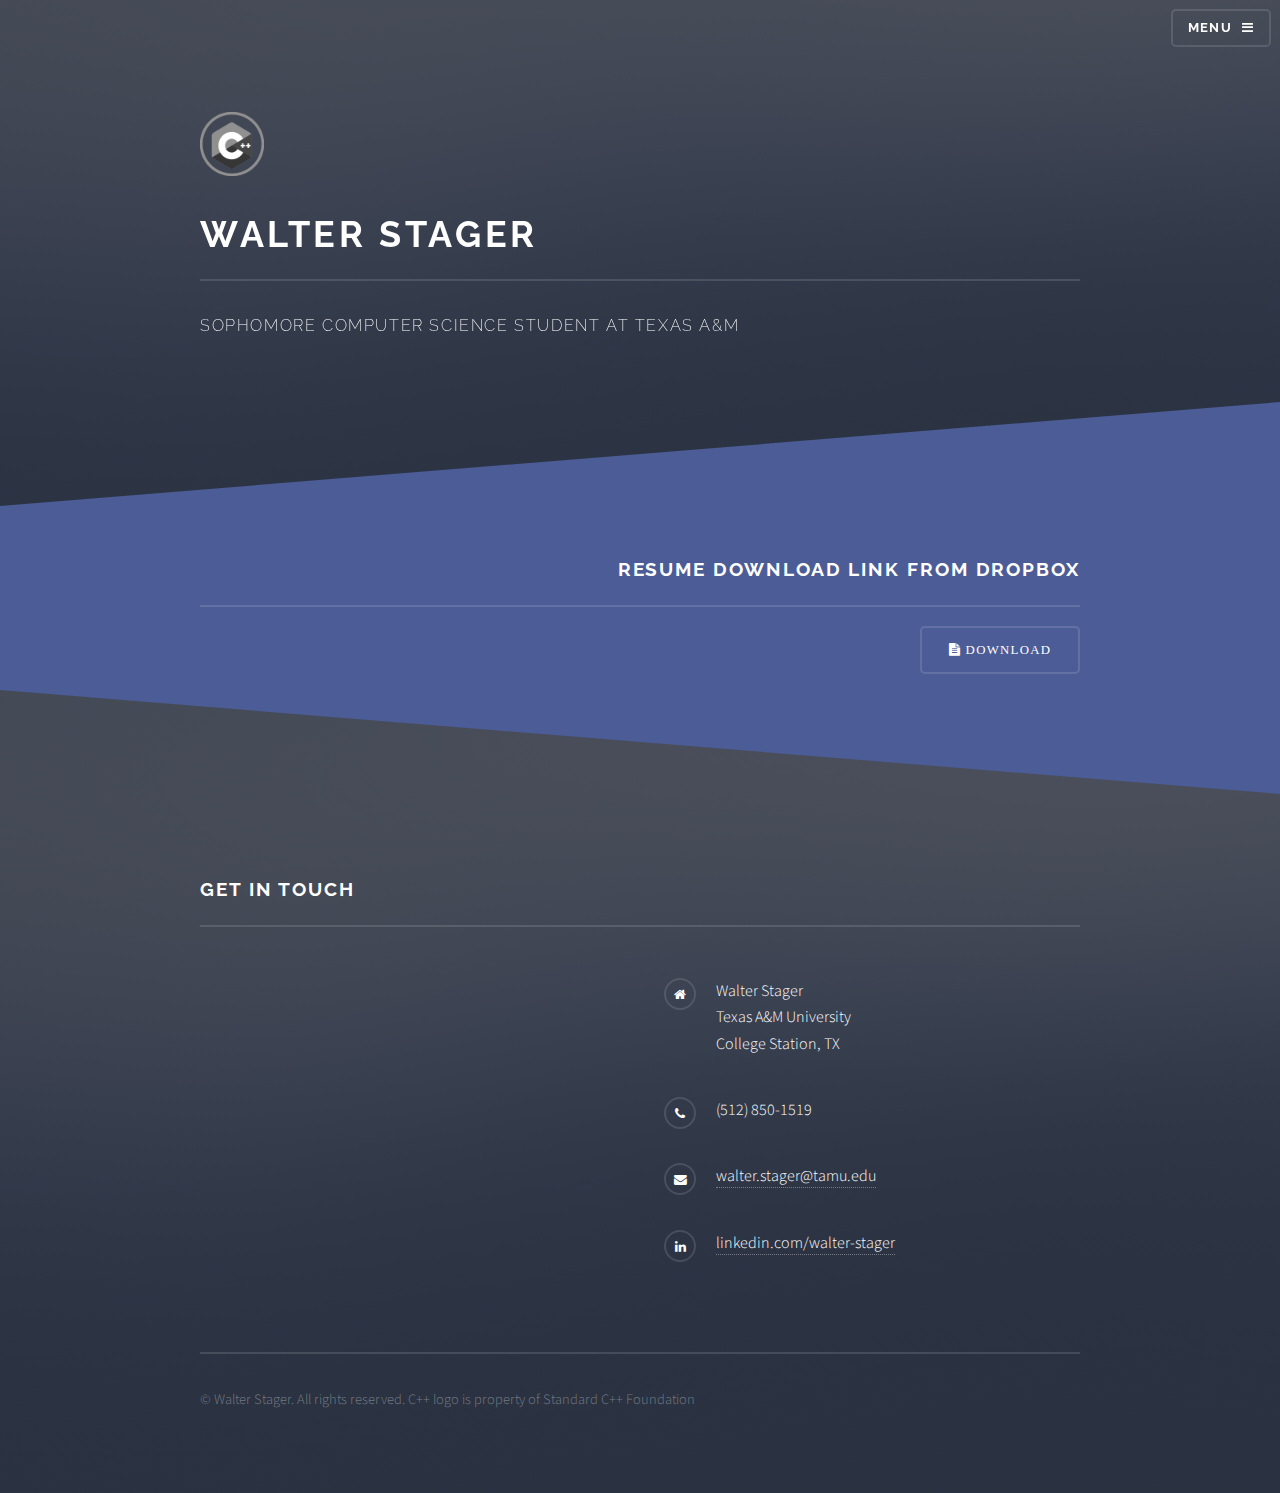
==== commit 4d4e6fe1: "Updated resume" ====
--- a/index.html
+++ b/index.html
@@ -54,9 +54,9 @@
 							<section id="one" class="wrapper spotlight style1">
 								<div class="inner">
 									<div class="content">
-										<h2 class="major">Resume direct download link from dropbox</h2>
+										<h2 class="major">Resume download link from dropbox</h2>
 										
-										<a href="https://www.dropbox.com/s/69go8kxnrfu80gd/170811%20Resume%20W%20Stager.pdf?dl=1" class="button"> <i class="fa fa-file-text" aria-hidden="false"> Download</i></i></a>
+										<a href="https://www.dropbox.com/s/pr8e3vcrxox30jx/171114%20Resume%20W%20Stager.pdf?dl=0" class="button"> <i class="fa fa-file-text" aria-hidden="false"> Download</i></i></a>
 									</div>
 								</div>
 						</section>
@@ -100,7 +100,7 @@
 								<li class="fa-linkedin"><a href="https://www.linkedin.com/in/walter-stager-b5a2b713b/">linkedin.com/walter-stager</a></li>
 							</ul>
 							<ul class="copyright">
-								<li>&copy; Walter Stager. All rights reserved.</li>
+								<li>&copy; Walter Stager. All rights reserved. C++ logo is property of Standard C++ Foundation</li>
 							</ul>
 						</div>
 					</section>
@@ -116,4 +116,4 @@
 			<script src="assets/js/main.js"></script>
 
 	</body>
-</html>
+</html>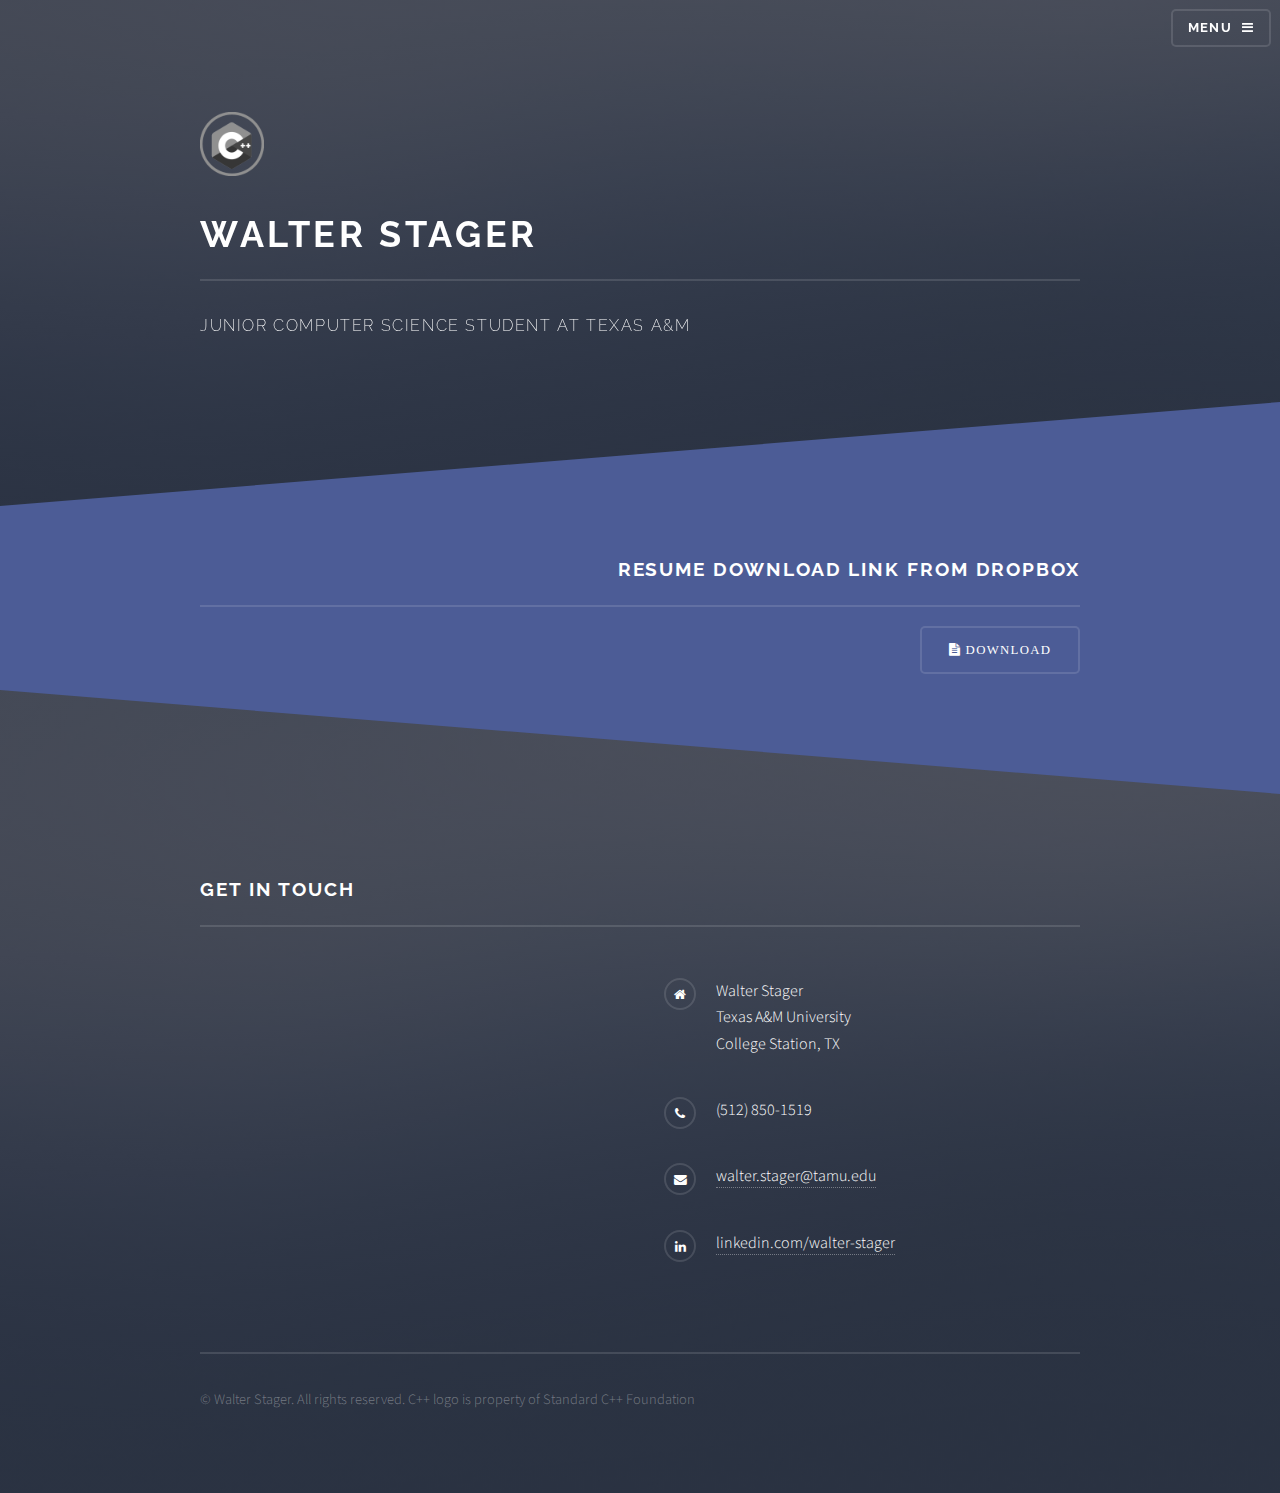
==== commit c15e5f17: "Updated sophomore to junior and resume link" ====
--- a/index.html
+++ b/index.html
@@ -42,7 +42,7 @@
 						<div class="inner">
 							<div class="logo"><span class="image"><img src="images/icon.png" alt="" height="64" width="64" ></span></div>
 							<h2>Walter Stager</h2>
-							<p>Sophomore Computer Science Student at Texas A&amp;M</p>
+							<p>Junior Computer Science Student at Texas A&amp;M</p>
 						</div>
 					</section>
 
@@ -55,8 +55,7 @@
 								<div class="inner">
 									<div class="content">
 										<h2 class="major">Resume download link from dropbox</h2>
-										
-										<a href="https://www.dropbox.com/s/pr8e3vcrxox30jx/171114%20Resume%20W%20Stager.pdf?dl=0" class="button"> <i class="fa fa-file-text" aria-hidden="false"> Download</i></i></a>
+										<a href="https://www.dropbox.com/s/b74ifywot96ja6g/190122%20Resume%20W%20Stager.pdf?dl=0" class="button"> <i class="fa fa-file-text" aria-hidden="false"> Download</i></i></a>
 									</div>
 								</div>
 						</section>
@@ -116,4 +115,4 @@
 			<script src="assets/js/main.js"></script>
 
 	</body>
-</html>+</html>
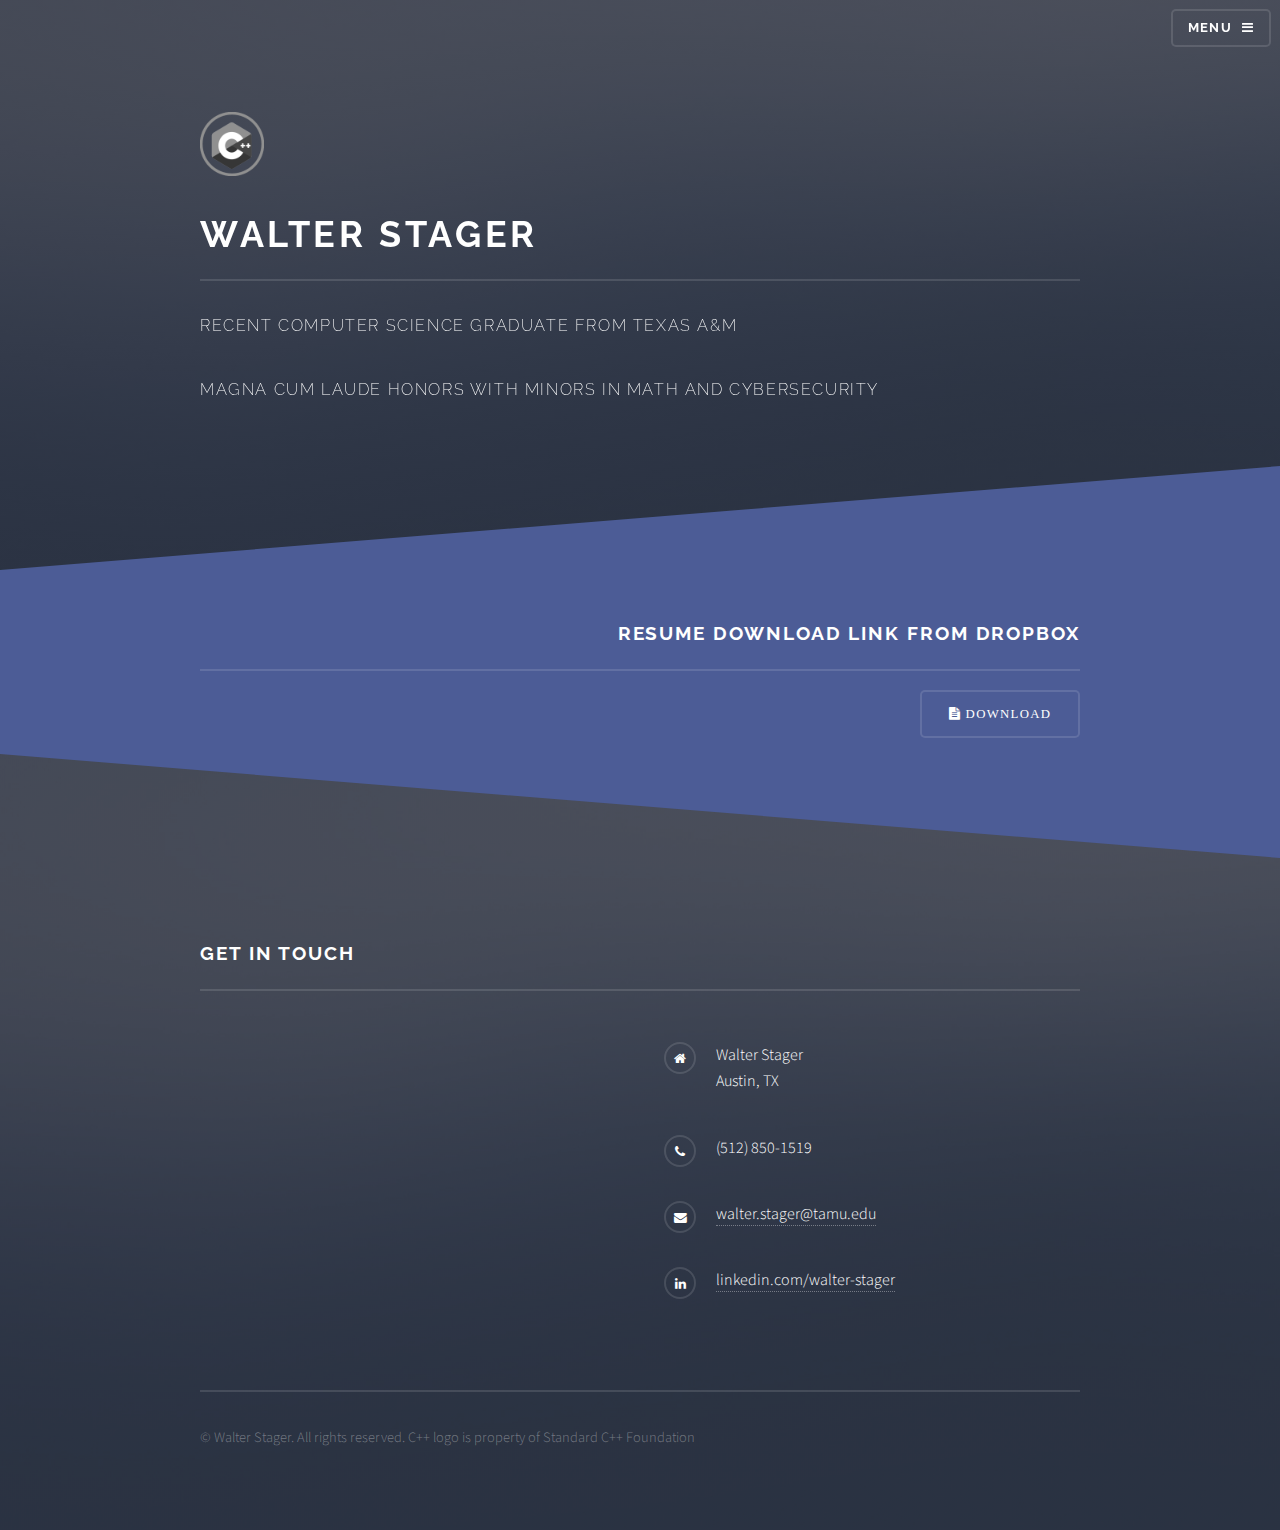
==== commit 65c16578: "Update index.html" ====
--- a/index.html
+++ b/index.html
@@ -42,7 +42,8 @@
 						<div class="inner">
 							<div class="logo"><span class="image"><img src="images/icon.png" alt="" height="64" width="64" ></span></div>
 							<h2>Walter Stager</h2>
-							<p>Junior Computer Science Student at Texas A&amp;M</p>
+							<p>Recent Computer Science graduate from Texas A&amp;M</p>
+							<p>Magna Cum Laude honors with minors in math and cybersecurity</p>
 						</div>
 					</section>
 
@@ -55,7 +56,7 @@
 								<div class="inner">
 									<div class="content">
 										<h2 class="major">Resume download link from dropbox</h2>
-										<a href="https://www.dropbox.com/s/b74ifywot96ja6g/190122%20Resume%20W%20Stager.pdf?dl=0" class="button"> <i class="fa fa-file-text" aria-hidden="false"> Download</i></i></a>
+										<a href="https://www.dropbox.com/s/3iyrk02fcm2rzuo/200526%20Resume%20W%20Stager.pdf?dl=0" class="button"> <i class="fa fa-file-text" aria-hidden="false"> Download</i></i></a>
 									</div>
 								</div>
 						</section>
@@ -91,8 +92,7 @@
 							<ul class="contact">
 								<li class="fa-home">
 									Walter Stager<br />
-									Texas A&amp;M University <br />
-									College Station, TX
+									Austin, TX
 								</li>
 								<li class="fa-phone">(512) 850-1519</li>
 								<li class="fa-envelope"><a href="#">walter.stager@tamu.edu</a></li>
